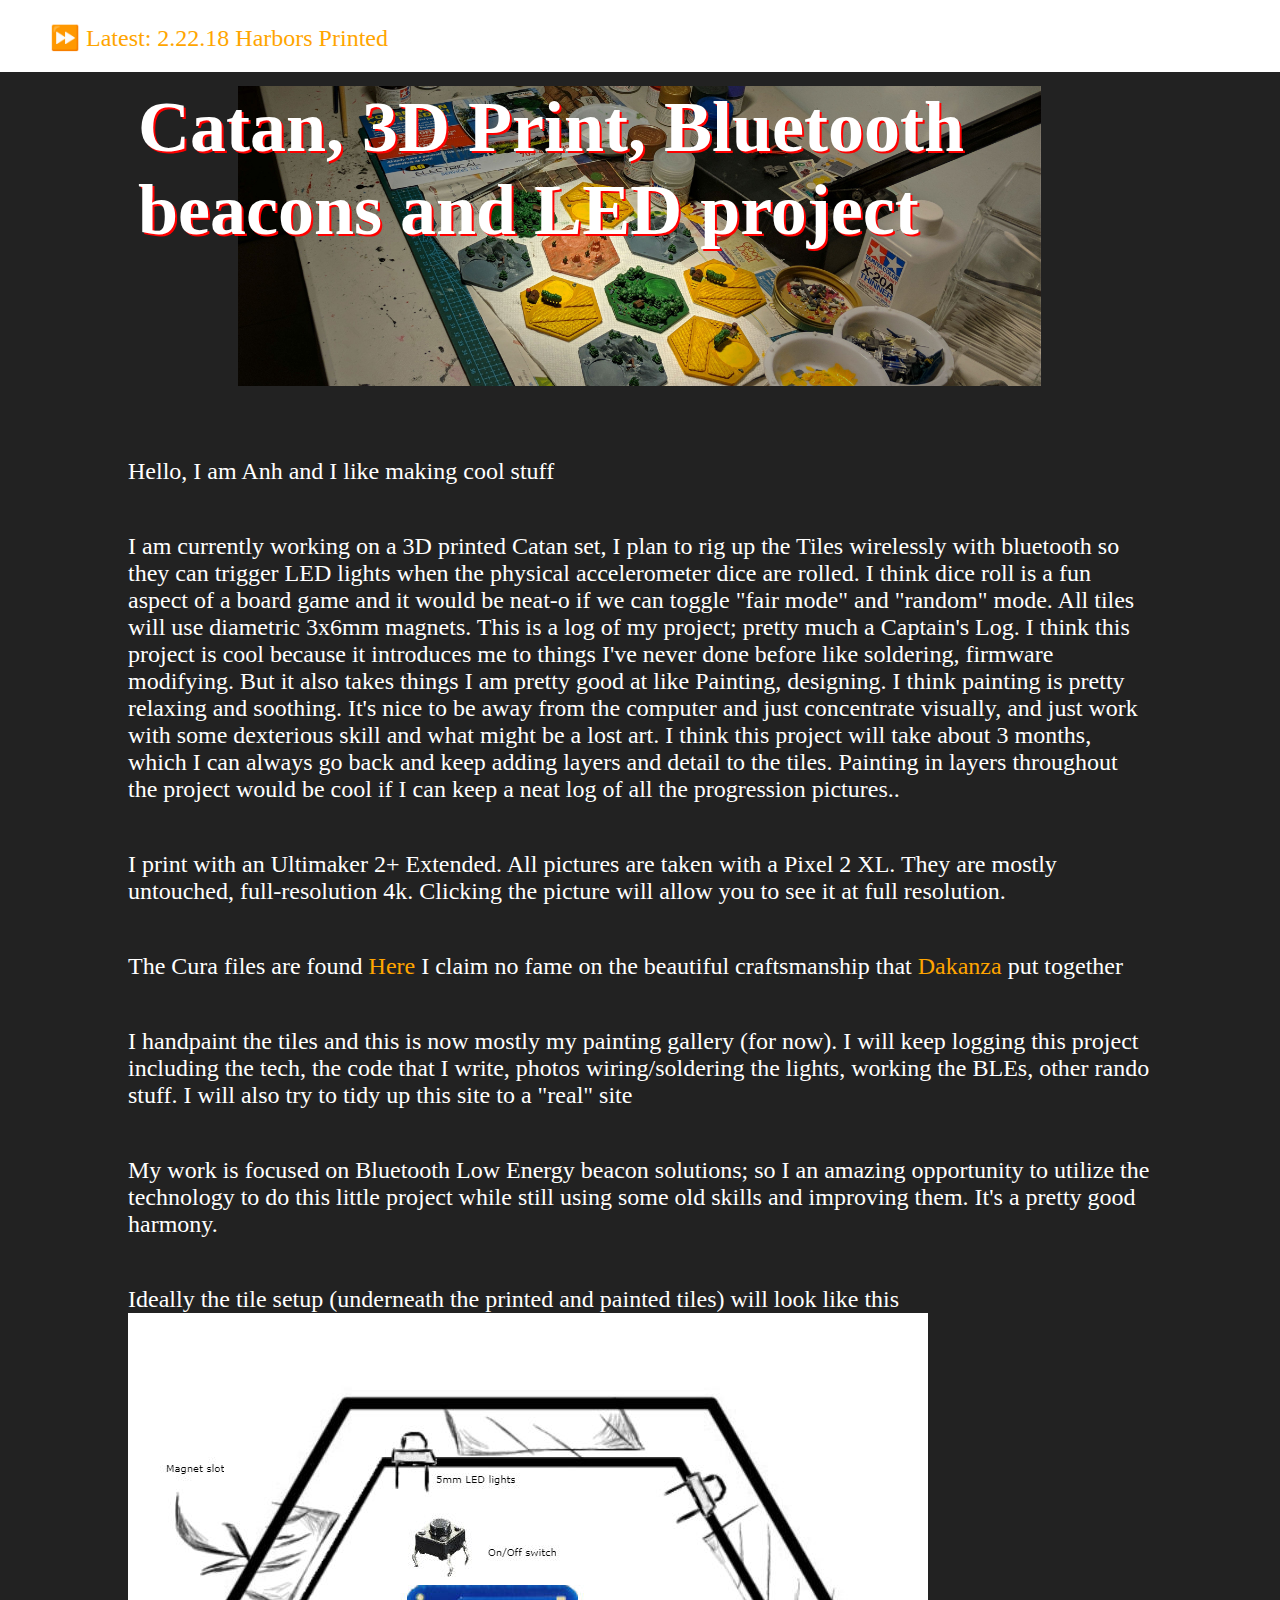
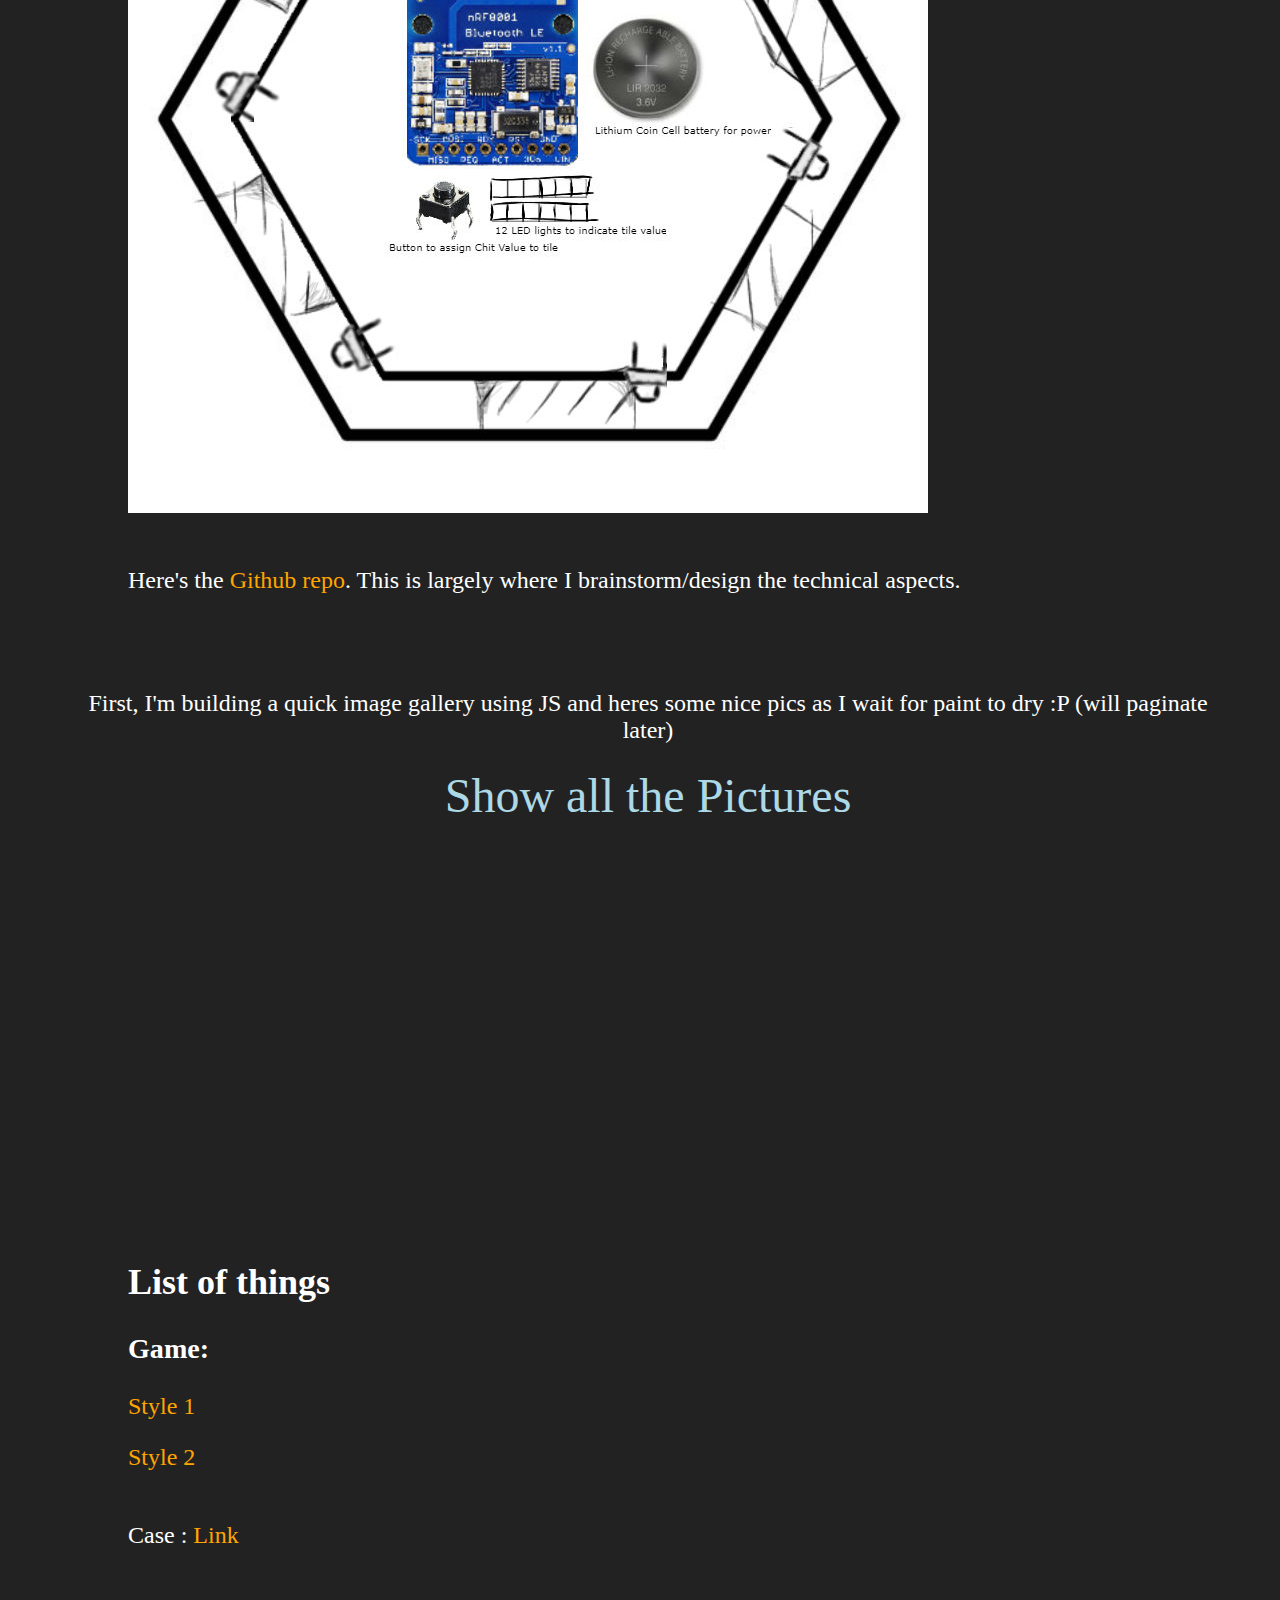
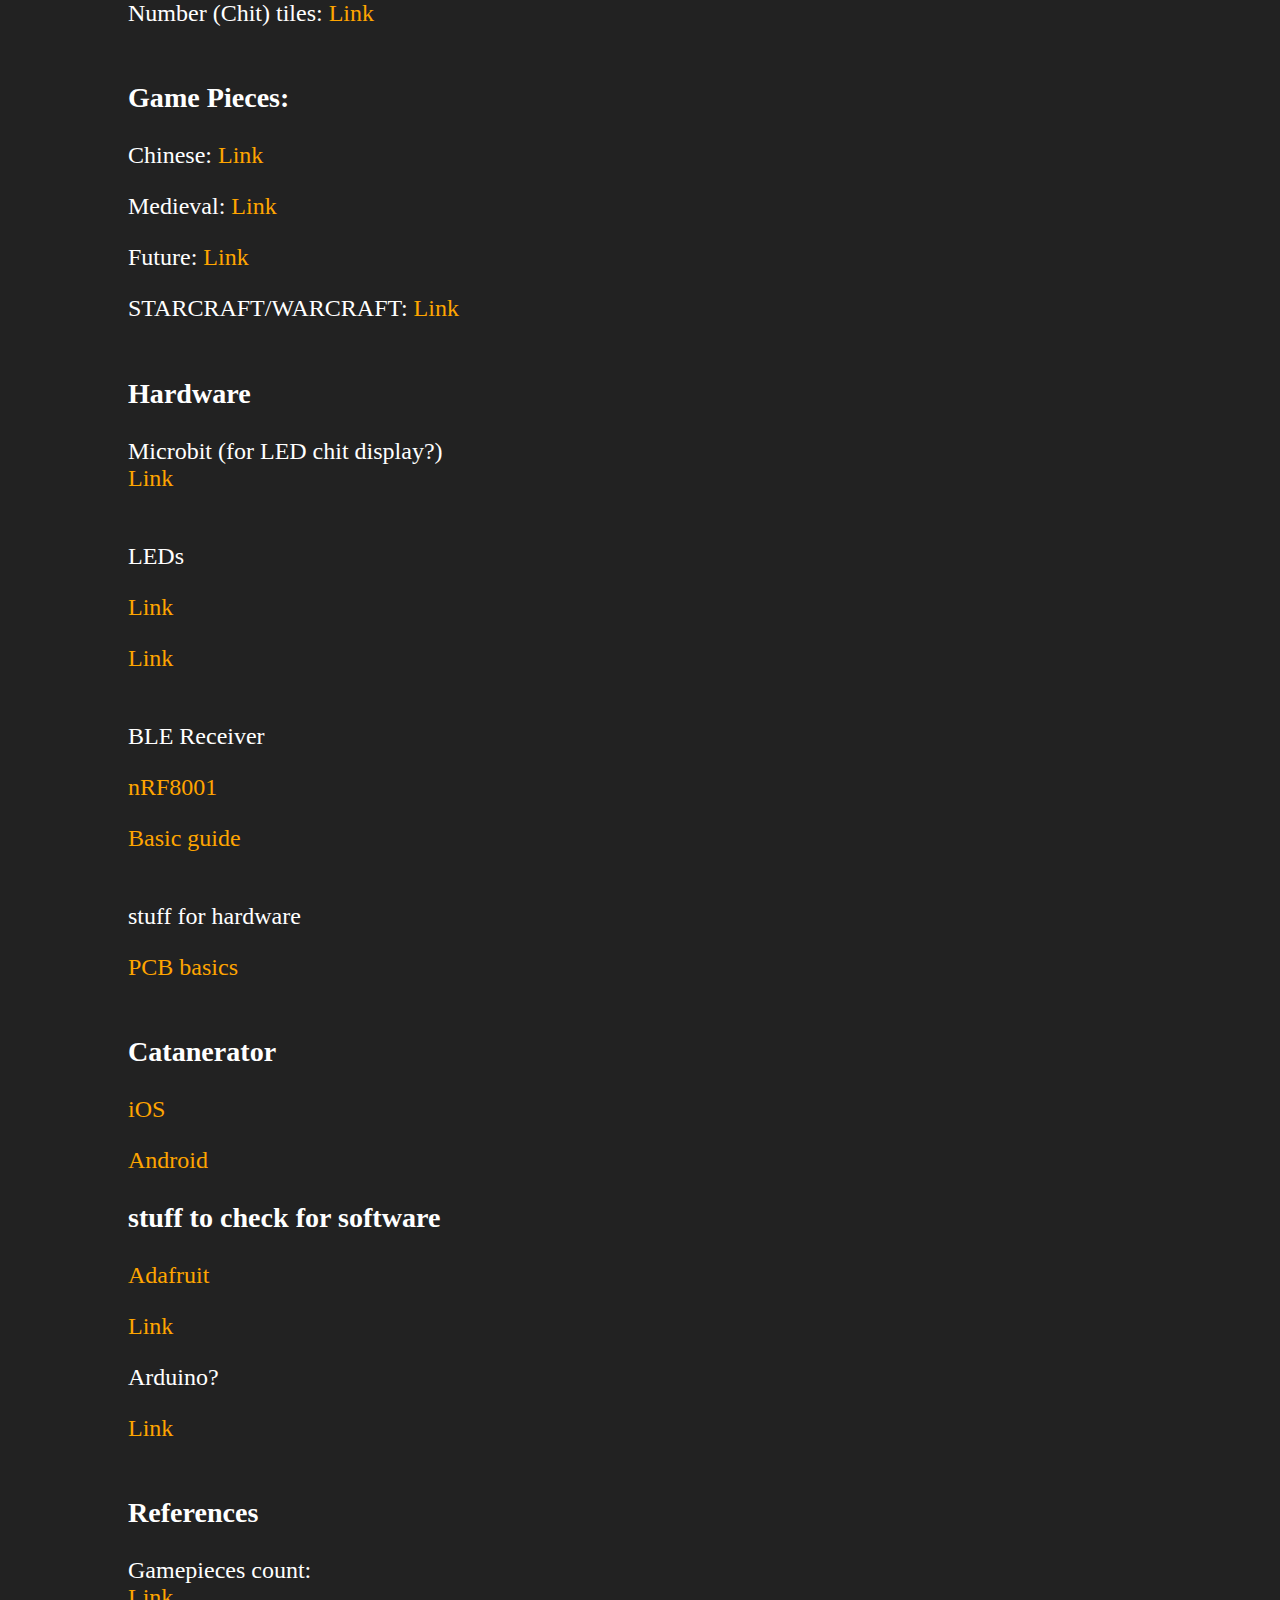
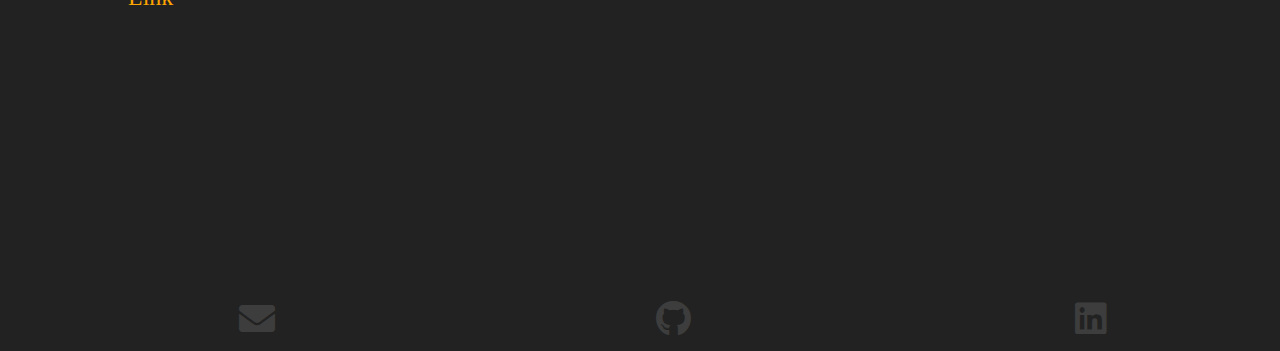
==== index.html @ d8e43c21 "Merge branch 'master' into gh-pages" ====
<!DOCTYPE html>
<html>
<head>
  <meta charset="utf-8">
  <title>Beacons of Catan</title>

  <script src="assets/javascript/jquery-3.3.1.min.js"></script>
  <script src="assets/javascript/gallery.js"></script>
  <link href="https://use.fontawesome.com/releases/v5.0.6/css/all.css" rel="stylesheet">
  <link rel="stylesheet" href="assets/styles/style.css">
</head>

<header>

  <div class="nav" id="menu">
    <ul>

      <li><a href="#gallery-latest" class="toggle" id="show-latest">⏩ Latest: 2.22.18 Harbors Printed</a></li>

    </ul>
  </div>
</header>

<body>

  <div class="page-container">
    <div class="container textbox center">
      <div class="header">
        <h1>Catan, 3D Print, Bluetooth beacons and LED project</h1>
      </div>

      <div class="bio">
      <p>
        Hello, I am Anh and I like making cool stuff
      <p>
        I am currently working on a 3D printed Catan set, I plan to rig up the Tiles wirelessly with bluetooth so they can trigger LED lights when the physical accelerometer dice are rolled. I think dice roll is a fun aspect of a board game and it would be neat-o if we can toggle "fair mode" and "random" mode. All tiles will use diametric 3x6mm magnets. This is a log of my project; pretty much a Captain's Log. I think this project is cool because it introduces me to things I've never done before like soldering, firmware modifying. But it also takes things I am pretty good at like Painting, designing. I think painting is pretty relaxing and soothing.

        It's nice to be away from the computer and just concentrate visually, and just work with some dexterious skill and what might be a lost art. I think this project will take about 3 months, which I can always go back and keep adding layers and detail to the tiles. Painting in layers throughout the project would be cool if I can keep a neat log of all the progression pictures..
      <p>
        I print with an Ultimaker 2+ Extended.
        All pictures are taken with a Pixel 2 XL. They are mostly untouched, full-resolution 4k. Clicking the picture will allow you to see it at full resolution.
      <p>
        The Cura files are found <a href="https://www.thingiverse.com/thing:2525047">Here</a>
        I claim no fame on the beautiful craftsmanship that
        <a href="https://www.thingiverse.com/Dakanzla/about">Dakanza</a> put together
      <p>
        I handpaint the tiles and this is now mostly my painting gallery (for now). I will keep logging this project including the tech, the code that I write, photos wiring/soldering the lights, working the BLEs, other rando stuff. I will also try to tidy up this site to a "real" site
      <p>
        My work is focused on Bluetooth Low Energy beacon solutions; so I an amazing opportunity to utilize the technology to do this little project while still using some old skills and improving them. It's a pretty good harmony.

      <p>Ideally the tile setup (underneath the printed and painted tiles) will look like this
        <img id="" class="schematics"
           src="assets/img/tile-layout.jpg" alt="Tile schematic"/>

      <p>
        Here's the <a href="https://github.com/AT89/Beacons-of-Catan">Github repo</a>. This is largely where I brainstorm/design the technical aspects.
    </div>
  </div>

  <p class="textbox small">

  <p>

    <div class="container gallery-container">

              <p>
                  First, I'm building a quick image gallery using JS and heres some nice pics as I wait for paint to dry :P (will paginate later)</p>
              <p>
                <a href="#gallery-start" class="toggle" id="show-all">Show all the Pictures</a>
              <div class="gallery hidden" id="gallery-all">
              <!-- <div class="gallery"  id="gallery-all"> -->

               <img id="gallery-start" class="progress-pics"
                  src="assets/img/pp/Catan-1.jpg" alt="Catan pics"/>
                <p>
                  1/23/2018 First print! Guess which tile?
                </p>

                <img class="progress-pics" src="assets/img/pp/Catan-2.jpg" alt="Catan pics"/>
                <p>
                  Still printing..
                </p>

                <img class="progress-pics"  src="assets/img/pp/Catan-3.jpg" alt="Catan pics"/>

                <img class="progress-pics"  src="assets/img/pp/Catan-4.jpg" alt="Catan pics"/>
                <p>
                  Its like 2 rax barracks pumping out 4 Marines
                </p>
                <img class="progress-pics"  src="assets/img/pp/Catan-4a.jpg" alt="Catan pics"/>
                <p>
                  Look at the detail on the desert, the grooves/lines creating texture. The cactuses look so great too!
                </p>
                <img class="progress-pics"  src="assets/img/pp/Catan-5.jpg" alt="Catan pics"/>
                <p>
                  Base coat was done. I did not have "desert" color paint so I just used a mix of Metallic Red and Brown
                </p>
                <p>
                  Top Coat Matte will help dull out the colors so it does not look metallic
                </p>
                <p>
                  I plan to top coat everything all-together
                </p>

                <img class="progress-pics"  src="assets/img/pp/Catan-6.jpg" alt="Catan pics"/>
                <p>
                  I applied weathering here using the Tamiya Weathering kits.
                  I think the weathering kits are awesome, really brings out the detail for all the grooves and lines in your model
                </p>

                <img class="progress-pics"  src="assets/img/pp/Catan-7.jpg" alt="Catan pics"/>
                <p>
                  Primed and ready!
                </p>
                <img class="progress-pics"  src="assets/img/pp/Catan-8.jpg" alt="Catan pics"/>
                <p>
                  I was super excited about the details at the barn and the Sheep/Wheat at in-front of the barn</p>
                <img class="progress-pics"  src="assets/img/pp/Catan-9.jpg" alt="Catan pics"/>
                <p>
                  Look at the detail on the Wheat fields!
                </p>
                <img class="progress-pics"  src="assets/img/pp/Catan-10.jpg" alt="Catan pics"/>
                <p>
                  Here's Lumber printing, you can see the stringy artifacts.</p>
                <p>
                  I plucked out these artifacts
                </p>
                <img class="progress-pics"  src="assets/img/pp/Catan-11.jpg" alt="Catan pics"/>
                <p>
                  Growing trees
                </p>

                <img class="progress-pics"  src="assets/img/pp/Catan-12.jpg" alt="Catan pics"/>
                <p>Fast forward... these were my steps</p>
                <ol>
                  <li>Remove artifacts using a X-acto Knife and Tweezers
                  <li>Wash in soap and water, 5% 95% respectively
                  <li>Prime with White and let it dry for a day. Priming helps the plastic adhere to the paint.
                  <li>Paint with a base coat of <span style="color:green;">Green</span>
                  <li>Paint the tree trunks and stumps <span style="color:brown;">Brown</span>
                  <li>Paint the rocks <span style="color:grey">Grey</span>
                </ol>

                <img class="progress-pics"  src="assets/img/pp/Catan-13.jpg" alt="Catan pics"/>
                <p>
                  I applied a layer of lighter Green (Mixed Military green with white). I will go over this with the green to give it some texture
                </p>

                <img class="progress-pics"  src="assets/img/pp/Catan-14.jpg" alt="Catan pics"/>
                <p>
                  The Wheat tiles were a bit tricky, and funny. I started painting the base coat of these tiles as Brown but later I decided to do Light green.
                  Then I really couldn't recall what What fields look like so I went to Google. After some thought, I wanted to keep the real color of the
                  similar to what the cards are. So I mixed some Brown and Yellow to get this darker yellow. Then I painted the wheat tops with yellow. It actually turned out pretty well because it gives the house a nice mini lawn and some grass growing around the trees. I later added on rocks and details to the houses and piles of wheat. Then I added some wheathering to get some detail on the "rise" or sides of the wheat fields.
                </p>

                <img class="progress-pics"  src="assets/img/pp/Catan-15.jpg" alt="Catan pics"/>

                <img class="progress-pics"  src="assets/img/pp/Catan-16.jpg" alt="Catan pics"/>
                <p>
                  This was before I went back and layered green on the lumber
                </p>
                <img class="progress-pics"  src="assets/img/pp/Catan-17.jpg" alt="Catan pics"/>
                <p>
                  I applied a base coat of <span style="color:grey;">Grey</span>. Painted the trunks <span style="color:brown;">Brown</span>.Then painted the trees <span style="color:green;">Green</span>.
                  I added a paint mask to the little cart so I could paint the wooden supports without geting paint on the cart.
                </p>
                <img class="progress-pics"  src="assets/img/pp/Catan-18.jpg" alt="Catan pics"/>
                <p>
                  Ta da!
                </p>

                <img class="progress-pics"  src="assets/img/pp/Catan-19.jpg" alt="Catan pics"/>
                <p>
                  I added some detail to the cart
                </p>

                <img class="progress-pics"  src="assets/img/pp/Catan-20.jpg" alt="Catan pics"/>
                <p>
                  "Three's a party!" -Tommy Wiseau
                </p>
                <img class="progress-pics"  src="assets/img/pp/Catan-21.jpg" alt="Catan pics"/>

                <img class="progress-pics"  src="assets/img/pp/Catan-22.jpg" alt="Catan pics"/>
                <p> The white didnt turn out so well, I think it was because there was another layer of paint below it and the brush itself was not great at painting and was better at detailing. I went over it a few more times later. Added some unique details to every house and silo top. I didn't want to add too much detail to distract players
                </p>
                <img class="progress-pics"  src="assets/img/pp/Catan-23.jpg" alt="Catan pics"/>
                <p>
                  I definitely went over the rocks later
                </p>
                <img class="progress-pics"  src="assets/img/pp/Catan-24.jpg" alt="Catan pics"/>
                <p>
                  can u imagine?
                </p>

                <img class="progress-pics"  src="assets/img/pp/Catan-25.jpg" alt="Catan pics"/>
                <p>
                  Here is the Wheat tile, some extensive detail work here. (the rock was redone later..)
                  Used the Tamiya Weathering kit to add some Mud weathering to the high rises of the Wheat
                </p>
                <p>
                  I used the gunk oil wash technique on the Ore mountains. I actually kind of liked it when the mountains were black so I rubbed the oil out and then applied it again to get some texture.
                </p>
                <p>
                  Added Gun-metal weathering to make it sparkly.
                  A good guide on gunk-oil wash is <a href="https://www.youtube.com/watch?v=Avj5mkLrrVY" target="_blank">Here</a> This is really how Star Wars and other Sci-Fi movies quickly make set props for space battles. Quick steps below:
                  <ol>
                    <li>Plop some oil paint on some magazine paper. The plastic finish on magazine paper helps dry it out and get some of the sesame oil out. I let it sit like this for 24hrs
                    <li>You apply oil paint with a brush (that you don't care about), dry brushing is the best for this
                    <li>Wipe area down using a microfiber cloth, use your fingers to gently rub some oil off. Apply more pressure/rubbing runs to get more oil out. It's really easy to re-apply since Oil takes a week to dry
                    <li>Wait a week and then Top Coat to seal it in
                  </ol>
                <p>
                  You can see my Gunk Oil wash finish on the
                  <a href="assets/img/misc/RX-78-2.jpg">RX-78-2</a>
                </p>

                <img class="progress-pics"  src="assets/img/pp/Catan-26.jpg" alt="Catan pics"/>
                <p>
                  Added some color to the cart, you can see the Oil paint effecting the wood, it looks great. I also splashed some oil paint on the trees and cleared it off to give it some coloring/shading as well
                </p>
                <p>
                  I later decide to paint it to brown anyway haha. I may later decide to try to paint it black.
                </p>

                <img class="progress-pics"  src="assets/img/pp/Catan-27.jpg" alt="Catan pics"/>
                <p>
                  I probably want to fix the weathering on the Wheat. at least on the top portions. I probably need to go over it again or wipe it down take off the weathering.
                </p>
                <img class="progress-pics"  src="assets/img/pp/Catan-28.jpg" alt="Catan pics"/>

                <img class="progress-pics"  src="assets/img/pp/Catan-29.jpg" alt="Catan pics"/>
                <p>
                  Brick tile after it has been cleaned and washed
                </p>

                <img class="progress-pics"  src="assets/img/pp/Catan-30.jpg" alt="Catan pics"/>
                <p>
                  Sheep is done! I will wash and prime it. I plan to paint it with a base coat of light green
                </p>

                <img class="progress-pics"  src="assets/img/pp/Catan-31.jpg" alt="Catan pics"/>
                <p>
                  Starting 5 waters tiles. This blue Filament is amazing. I use Argos 3mm. A roll is $22 on Amazon. To print all these tiles on white.. barely took a good amount of the roll of white filament. Off the top of my head, a roll of filament would probably last for 4 Catan sets.
                </p>

                <img class="progress-pics"  src="assets/img/pp/Catan-32.jpg" alt="Catan pics"/>
                <p>8hrs later..</p>

                <img class="progress-pics"  src="assets/img/pp/Catan-33.jpg" alt="Catan pics"/>
                <p>
                  After letting the white Primer dry, I mixed orange and brown together to get this nice dark orange color, used that as my base coat. I went over again with this colo and took more brown. Then I went around the edges with brown. After that I touched up on the intersections of the brown and orange with another layer of orange-brown mix, that was a little darker. This allowed it to have a pretty nice blend. Then I proceeded to paint the tree's bark and then the tree tops. Next up would probably be to touch up the Stone hut (grey I am thinking? or some white grey brown mix), the rocks, mountain texture to look like Clay mountains and the little clay bricks
                </p>


                <img class="progress-pics"  src="assets/img/pp/Catan-34.jpg" alt="Catan pics"/>
                <p>
                  These are my bluetooth chips and receivers. I don't think I will use both but I would enjoy playing around with them anyway. The left chip is the nRF8001 which is a Bluetooth receiver and transmitter. This is my ideal chip. The one on the right is a Circuit playground to test/mess around with. I got these chips from <a href ="https://www.adafruit.com/">Adafruit</a>.These would go under the hex tiles when I place the tiles inside the border with the magnets (to be printed). LED lights should be arriving, I ordered 6 LEDs per tile. Upon further thinking, I will probably need to use the Adafruit Featherchip but its sold out at the moment so I will practice/mess with the NRF. I have a Gunpla LED idea I'd like to do with it anyway
                </p>

                <img class="progress-pics"  src="assets/img/pp/Catan-35.jpg" alt="Catan pics"/>
                <p>
                  First, tried to mimic the rock segregation on the mountain. That mightve been a bust. I had a nice brown/orange mix with a red tint on top. That looked nice too. I think I can keep trying to work on the color separation after revisiting. There's about 5 colors in there: white, grey, gold, chrome silver, the metallic red, the orange/brown.
                  I added some grass to the mountain tops. I looked at some images and some had grass on top. Painted the rocks brown and went over the trees again with green. I am pretty happy with this outcome and will go back and details some more.

                </p>
                <p>I want to try to get the color separation down really well. I think i might go over it again with the orange-brown so i can cover up "too many spots". I might just scrap it and go back to my original orange-brown mix with a tint of metallic red. I also need to color the actual bricks and the hut. I think coloring the hut a tan would be cool.. or white/grey.
                </p>

                <img class="progress-pics"  src="assets/img/pp/Catan-36.jpg" alt="Catan pics"/>
                <p>
                  View from the back.
                </p>

                <img class="progress-pics"  src="assets/img/pp/Catan-37.jpg" alt="Catan pics"/>
                <p>
                  "Threes a party hehe" - Tommy Wiseau
                </p>

                <img class="progress-pics"  src="assets/img/pp/Catan-38.jpg" alt="Catan pics"/>
                  <p>
                    Starting the base color of Light Green for the Wool Tiles. Decided I want to keep the house white and masked it with tape. I was going to do this for all the sheep but that was tedious.
                </p>

                <img class="progress-pics"  src="assets/img/pp/Catan-39.jpg" alt="Catan pics"/>
                  <p>
                    Heres what it it looks like before the final detail of the rocks
                  </p>

                <img class="progress-pics"  src="assets/img/pp/Catan-40a.jpg" alt="Catan pics"/>
                  <p>
                    Rocks painted and the sheeps have faces!
                  </p>

                <img class="progress-pics"  src="assets/img/pp/Catan-41.jpg" alt="Catan pics"/>
                  <p>
                    all 5 tiles
                  </p>

                <img class="progress-pics"  src="assets/img/pp/Catan-42.jpg" alt="Catan pics"/>
                  <p>
                    All tiles now. Need to wait for the rest of the water tiles to print before I start mixing paint and detailing the waves. I am still waiting for the LEDs to arrive to begin playing around with the chips. Still have to print out the hex border/containers and the number chits as well.
                  </p>

                <img class="progress-pics"  src="assets/img/pp/Catan-43.jpg" alt="Catan pics"/>
                  <p>
                    Starting the clear filament. I am waiting on dear Dakanzla to update the STL files with inserts for the LED lights (they all arrived btw) but I want to print the water tiles and test out the fit on the hex border tiles.
                  </p>

                <img class="progress-pics"  src="assets/img/pp/Catan-44.jpg" alt="Catan pics"/>
                  <p>
                    Here it goes!!! this is 12+ hrs later. 
                  </p>

                                  <img class="progress-pics"  src="assets/img/pp/Catan-45.jpg" alt="Catan pics"/>
                  <p>
                    Okie Dokie. Testing the fit with a water tile. It's PERFECT. I have a new schematic with higher rise so it will allow me to fit my electronics (the current base is a little too short). I am now working to get the firmware working correctly for the bases and then the dice
                  </p>

                <img class="progress-pics"  src="assets/img/pp/Catan-46.jpg" alt="Catan pics"/>
                  <p>
                    Refreshing my Python since the Feather NRF will be using Python. I think I figured out my main script. Too lazy to fetch the data because the Pi isn't hooked up on the internet but you can see the snippets of the simple code. For this picture I just hardcoded the 7.
                  </p>
                  <p>
                    Code-wise, this was just testing out to call specific lights. For the code in my game, it would have to be 
                    <pre>
                      if value_dice == 8:
                        loop through all chit_value with 8..
                          subprocess.call('python LED.py')
                      if value_dice == 7:
                        loop through all chit_values..
                          subprocess.call('python LED.py')
                      </pre>
                  </p>
                  <p>
                    I was seriously about to give up and make this project low tech.. given the cost, the effort but this brought some light back in my motivation, CARRYING ON..
                  </p>

                <img class="progress-pics"  src="assets/img/pp/Catan-47.jpg" alt="Catan pics"/>

                  <p>
                    I wanted to get a nice little preview of how it will look like once its put together. And I am super delighted! So already this project is looking great but Bluetooth LEDs would make it incredible :D. I thought for a second my magnets were too small but after testing it, they seem pretty good!
                  </p>


                <img class="progress-pics"  src="assets/img/pp/Catan-48.jpg" alt="Catan pics"/>

                <img class="progress-pics"  src="assets/img/pp/Catan-49.jpg" alt="Catan pics"/>

                <img class="progress-pics"  src="assets/img/pp/Catan-50.jpg" alt="Catan pics"/>

                  <p>
                    Nice Warm day (thanks Global Warming) at a 70-80 degrees and sunny to Top Coat. I don't think I can get a better day than this! I did 2 layers of top coat, I turned the tiles around 180 degrees between the top coat. I top-coated with Kylon UV resistant Matte coat.
                  </p>

                  <p>
                   I immediately went back and repainted the wheat patches yellow where I had left it white. phew 
                  </p>


              </div>




              <div class="gallery hidden" id="gallery-latest">

                <img class="progress-pics"  src="assets/img/pp/Catan-51.jpg" alt="Catan pics"/>
                <p>As you can see theres alot of work needed to clean the artifacts on the ship and sails. It isn't smooth so i had to run it over an x-acto knife and take care of all the artifacts. And then try to sand it down.</p>
                <img class="progress-pics"  src="assets/img/pp/Catan-52.jpg" alt="Catan pics"/>
                <p> Heres one cleaned </p>
                <img class="progress-pics"  src="assets/img/pp/Catan-53.jpg" alt="Catan pics"/>
                <p>The harbor tops just sit on top of the harbor base top (that sits ontop of the water tiles with the insert). Its a pretty good fit too, the lil pegs keep it secured and are perfectly sized</p>

              </div>







              </div>

<div class="block"></div>
<div class="container textbox">
      <h2> List of things</h3>
      <h3>Game:</h3> <a href='https://www.thingiverse.com/thing:2525047'>Style 1</a>
      <p><a href='https://www.thingiverse.com/thing:1750511'>Style 2</a>
<br><br>
      <p>Case :  <a href='https://www.thingiverse.com/make:349648'>Link</a>
<br><br>
      <p>Number (Chit) tiles: <a href='https://www.thingiverse.com/thing:112018'>Link</a>
<br><br>
      <h3>Game Pieces:</h3>
      <p>Chinese: <a href='https://www.thingiverse.com/thing:1071048'>Link</a>
      <p>Medieval: <a href='https://www.thingiverse.com/thing:1076785'>Link</a>
      <p>Future: <a href='https://www.thingiverse.com/thing:2121534'>Link</a>

      <p>STARCRAFT/WARCRAFT: <a href='https://www.thingiverse.com/thing:649313'>Link</a>
<br><br>
    <h3>Hardware</h3>
      <p>Microbit (for LED chit display?)<br> <a href='https://www.microbit.co.uk/usercontent/vldhml'>Link</a>
<br><br>
      <p>LEDs
      <p><a href='https://www.adafruit.com/product/894'>Link</a>
      <p><a href='https://www.superbrightleds.com/search/component-leds/5mmhigh%20flux%20led/'>Link</a>
<br><br>
      <p>BLE Receiver
      <p><a href='https://www.adafruit.com/product/1697'>nRF8001</a>
      <p><a href='https://learn.adafruit.com/getting-started-with-the-nrf8001-bluefruit-le-breakout'>Basic guide</a>
<br><br>
<p> stuff for hardware
      <p><a href='https://learn.sparkfun.com/tutorials/pcb-basics'> PCB basics </a>
<br><br>
<h3> Catanerator</h3>
  <p><a href='https://itunes.apple.com/us/app/catanerator-map-generator/id439248947?mt=8'>iOS </a>
    <p><a href='https://play.google.com/store/apps/details?id=com.cataneratorlite&hl=en'>Android</a>
      <h3>stuff to check for software</h3>
      <p><a href='https://www.adafruit.com/'> Adafruit </a>
      <p><a href='https://idevicesinc.com/sweetblue/'>Link</a>
      <p>Arduino?
      <p><a href='https://www.digit.in/apps/arduino-101-bluetooth-low-energy-32779.html'>Link</a>

<br><br>
      <h3>References</h3>
      <p>Gamepieces count:<br>
        <a href='https://boardgamegeek.com/thread/324667/counts-components-settlers-catan-4th-edition'>Link</a>
    </div>
  </div>










    <section class="contact">
      <div class="content">
        <ul class="socials">
          <li class="social">
            <a href="mailto:greetings@anhtice.com" target="_top" target="_blank" class="email">
              <i class="fa fa-envelope" aria-hidden="true"></i>
            </a>
          </li>
          <li class="social">
            <a href="http://www.github.com/at89" target="_blank" class="github">
              <i class="fab fa-github" aria-hidden="true"></i>
            </a>
          </li>
          <li class="social">
            <a href="https://www.linkedin.com/in/anhtruong89" target="_blank" class="linkedin">
              <i class="fab fa-linkedin" aria-hidden="true"></i>
            </a>
          </li>
        </ul>
      </div>
    </section>




  </div>

  </body>
</html>
---- assets/styles/style.css ----
@charset "UTF-8";

body {
  background: #222;
  color: #fff;
  font-size: 1.5em;
}

/*  nav */
.nav ul li {
  list-style-type: none;
  /* font-family: "Lucida Grande", "Lucida Sans Unicode", Arial, sans-serif; */
  display: inline-block;
}
.nav ul li a{
  font-size: 1em;
  color: orange;
  padding-left: 10px;
}

.nav ul li a:hover {
  color: lightblue;
}


/* containers */
.page-container {
  display: flex;
  flex-direction: column;
}
.container {
  width: 90vw;
  padding: 0 5vw 0 5vw;
}
.gallery-container {
  text-align: center;
}
.block {
  height: 30vw;
}




/* text */

h1 {
  /* font-family: "Lucida Grande", "Lucida Sans Unicode", Arial, sans-serif; */
  background-image: url("../../assets/img/header-1c.jpg");
  background-repeat: no-repeat;
  background-size: 80%;
  background-position: 50% 90%;
  height: 300px;
  text-shadow: 2px 2px #ff0000;
  font-size: 3em;
}
.header {
  padding: 30px 10px 0px 10px;

}
a {
    color: orange;
    text-decoration: none;
}
a:hover {
    color: lightblue;
    text-decoration: none;
}
.bio p {
  padding-top:1em;
}
.small {
  text-align: center;
}
.textbox {
  margin: 0;
  position: relative;
  left: 50%;
  margin-right: -50%;
  transform: translate(-50%, 0%);
  max-width: 80vw;
  text-align: left;
}
.center {
  /* left: 50%;
  top: 50%;
  transform: translate(-50%, -50%); */
}
pre {
  text-align: left;
}




/* gallery */

.gallery {
overflow: hidden;

}
.gallery img {
  padding: 1em 0 1em 0;
  max-width:90vw;

  object-fit: fill;
  text-align: center;
  cursor: pointer;
}
.gallery expand {

}
.gallery p, ol {
  text-align: left;
  margin-left: 10vw;
  margin-right: 4vw;
  /* margin: 0 15em 0 15em; */
}


#menu {
  position: fixed;
  top: 0;
  left: 0;
  /* transform: translate(-50%, -50%); */
  /* display: none; */
  /* padding: 30px 10px 0px 10px;
  border: 2px solid #ccc;
  border-radius: 8px;

  height: 10vh;
  text-align: center;*/
  width: 100%;
  height: 3em;
  background: #FFFFFF;
  z-index: 99;
}

.toggle {
  color: green;
  color: lightblue;
  text-decoration: none;
  cursor: pointer;
  font-size: 2em;
}
.hidden {
  display:none;
}


/* footer */
.contact {
  padding: 30px 0;
}
.contact .socials {
  padding-top: 200px;
  list-style-type: none;
  width: 100%;
}
.contact .socials .social {
  width: 33%;
  padding-top: 10px;
  float: left;
  text-align: center;
}
.contact .socials . {
  width: 33%;
  padding-top: 10px;
  float: left;
  text-align: center;
}
.contact .socials .social a {
  color: #3d3d3d;
  font-size: 1.5em;
  -webkit-transition: color .3s;
  -moz-transition: color .3s;
  transition: color .3s;
}
.contact .socials .social .email:hover {
  color: #c8a028;
}
.contact .socials .social .github:hover {
  color: #57AEE7;
}
.contact .socials .social .linkedin:hover {
  color: #0177B5;
}
.contact .socials .social .codepen:hover {
  color: #ececec;
  text-shadow: 0px 0px 3px #222;
}
.contact .clear {
  clear: both;
}
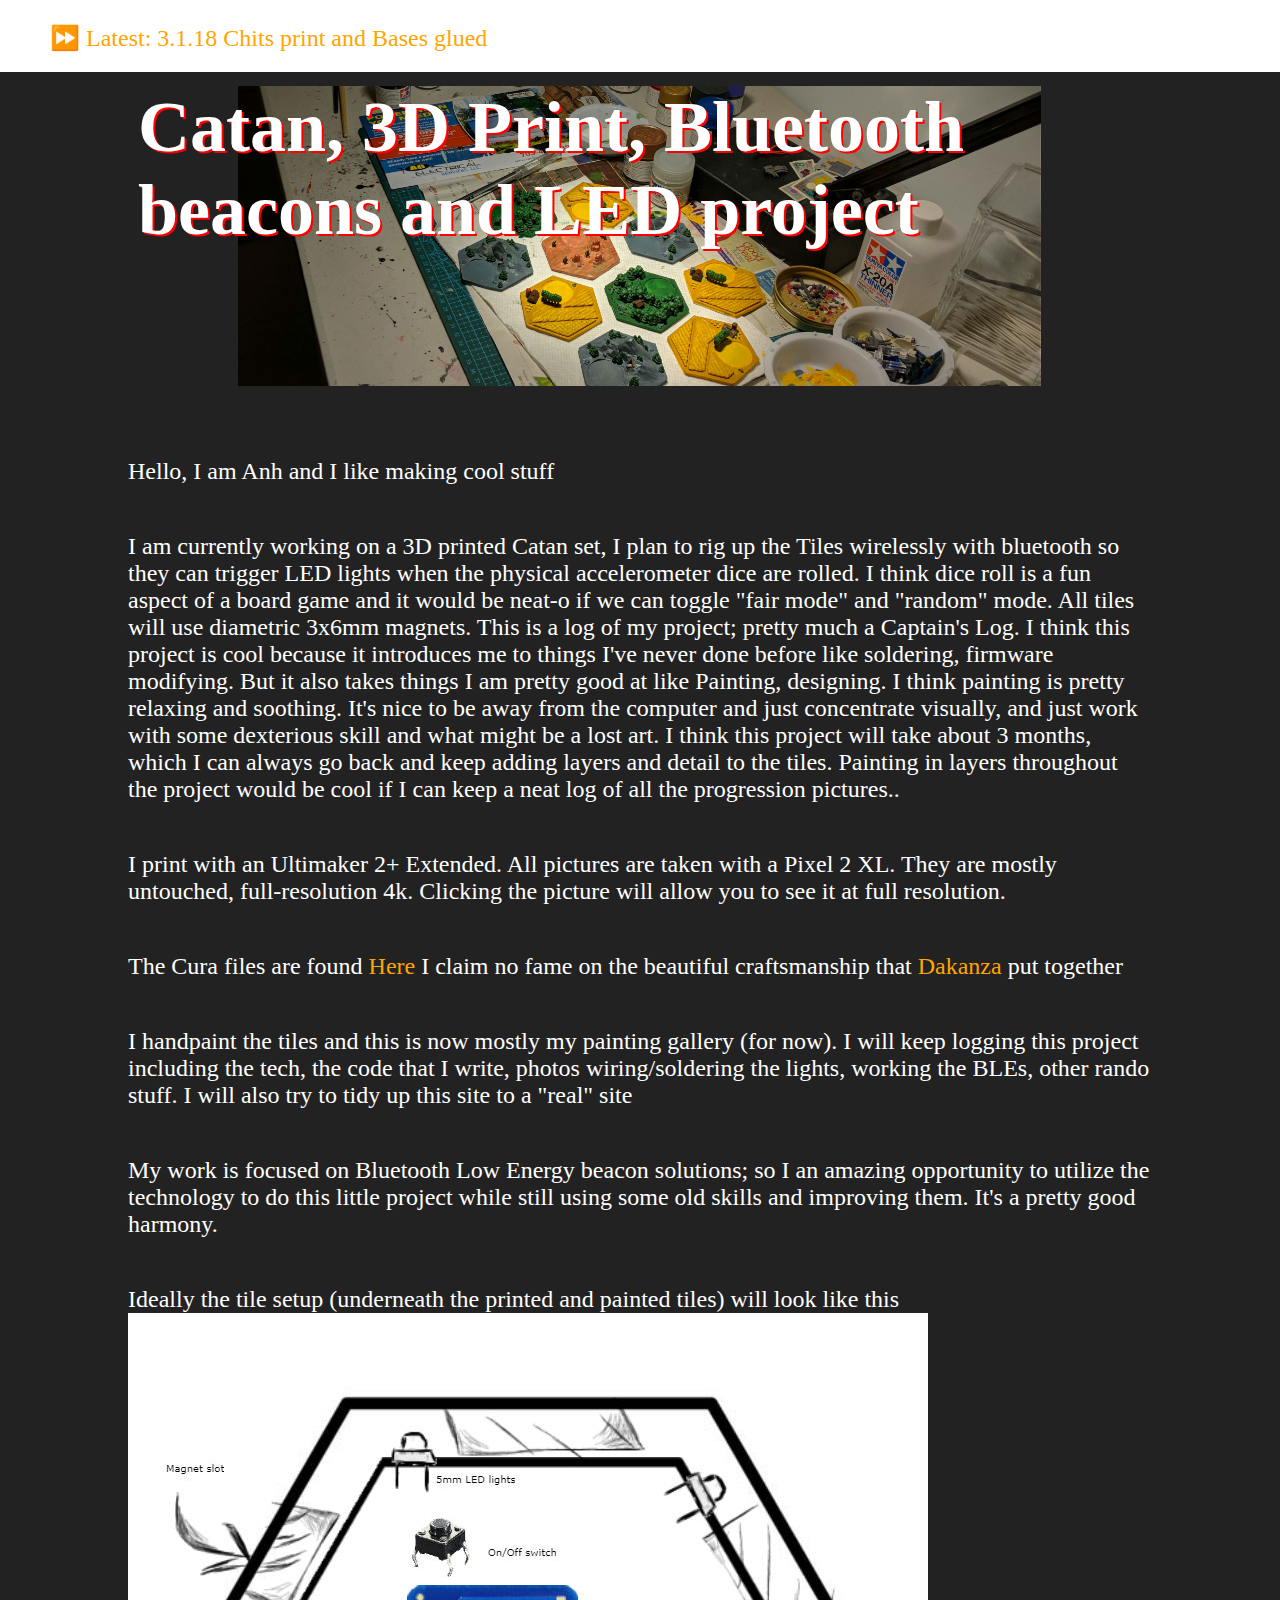
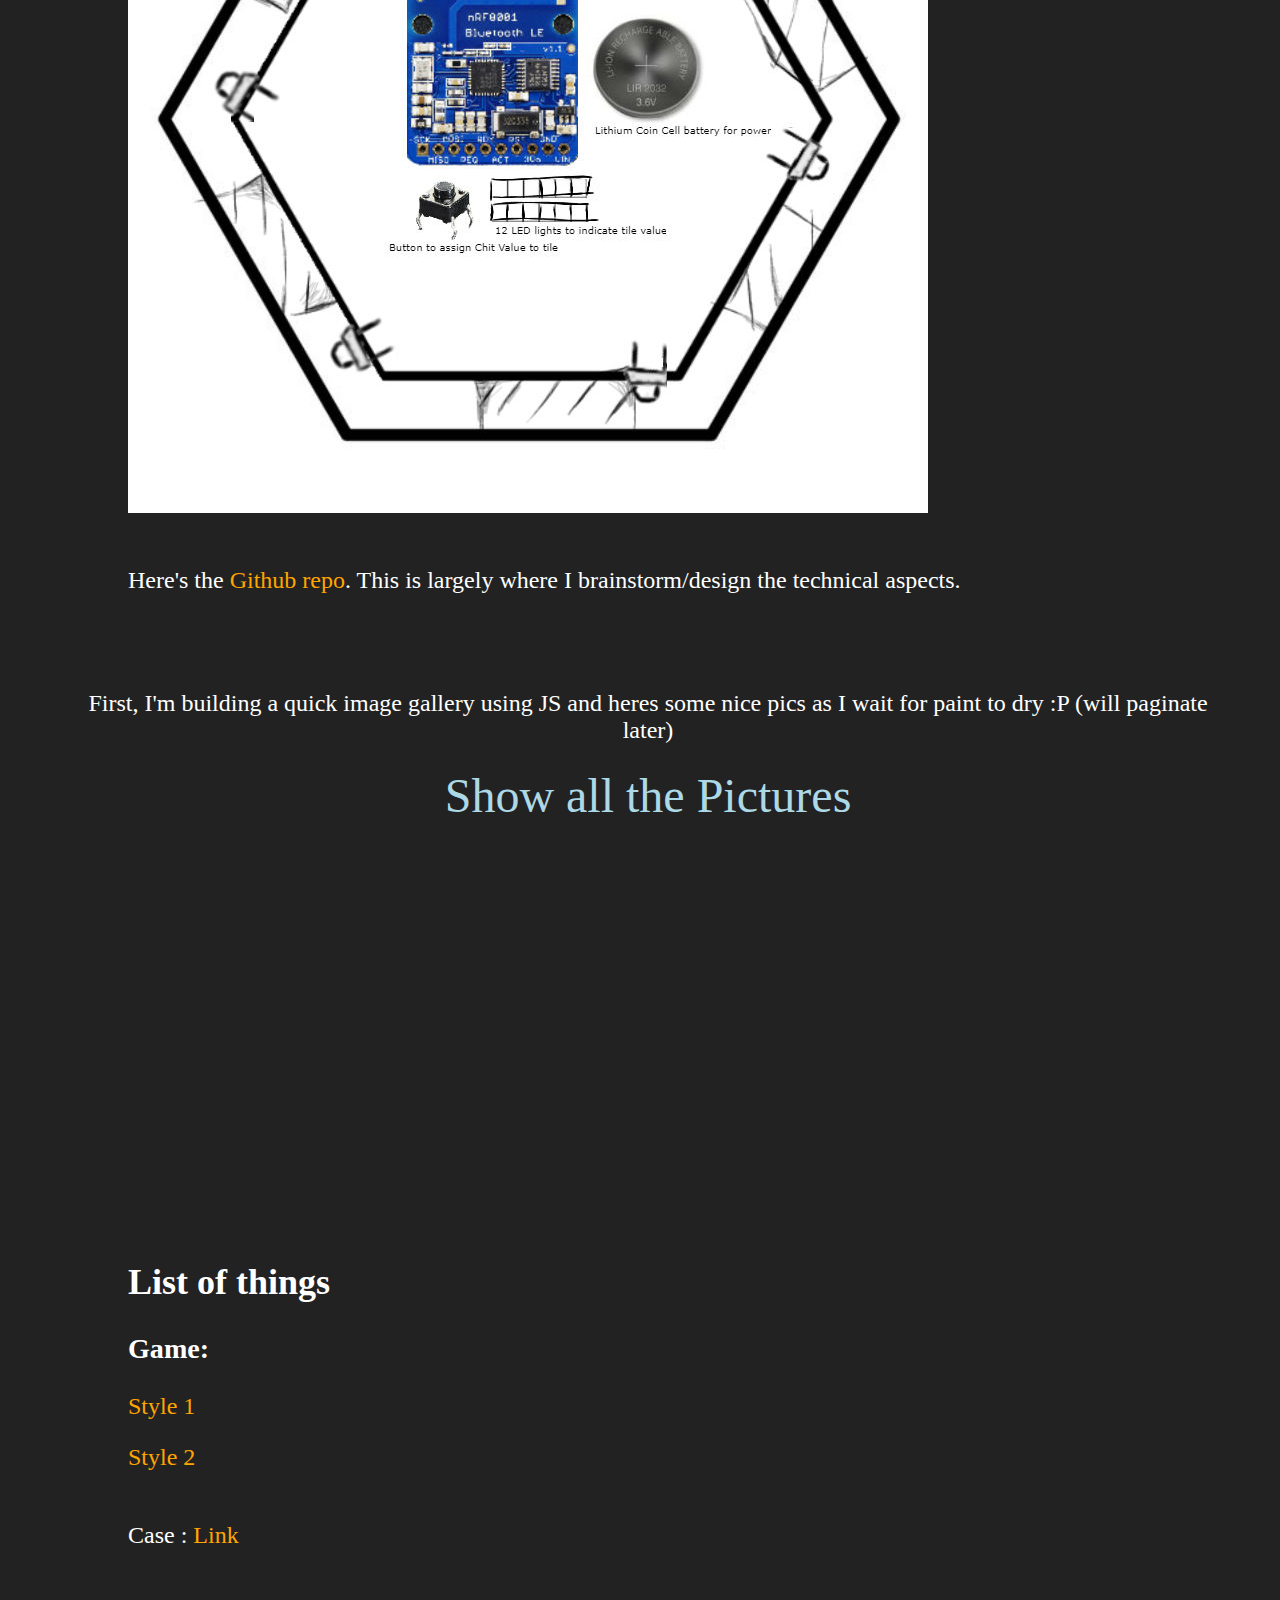
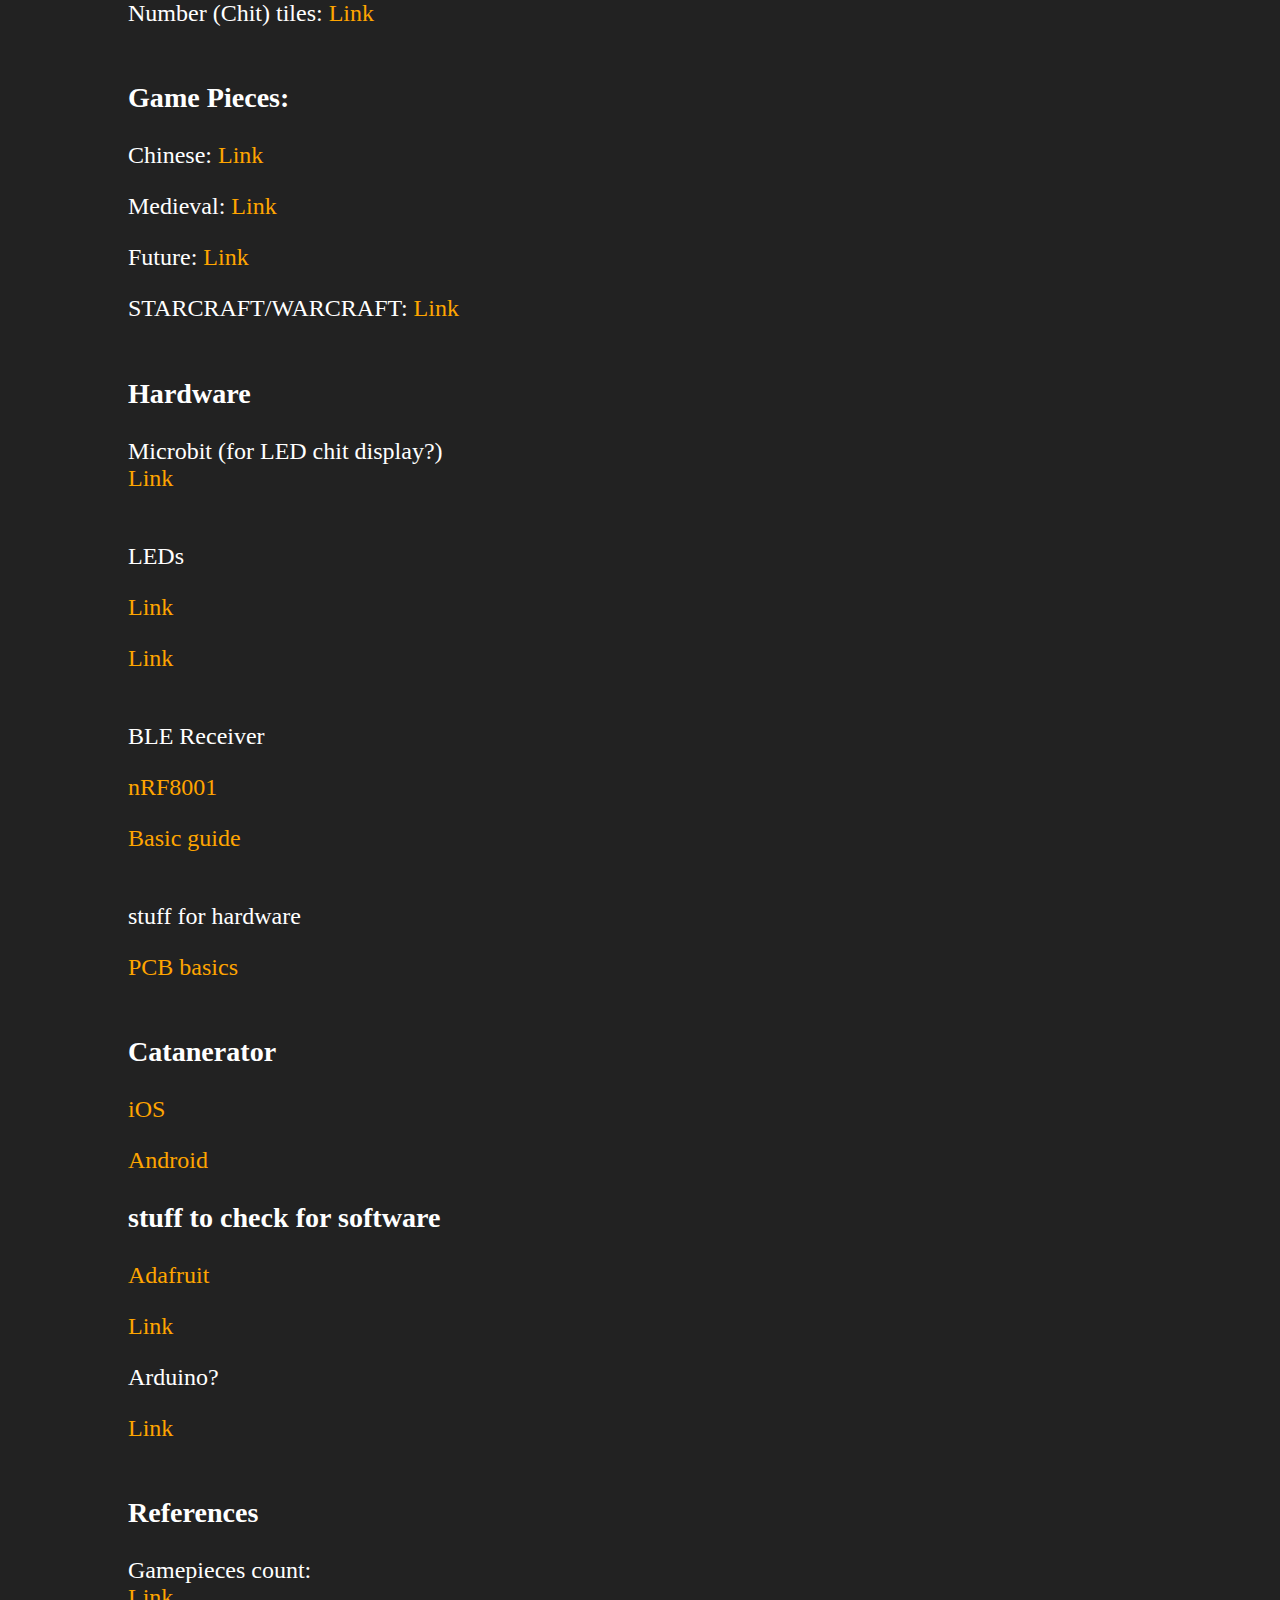
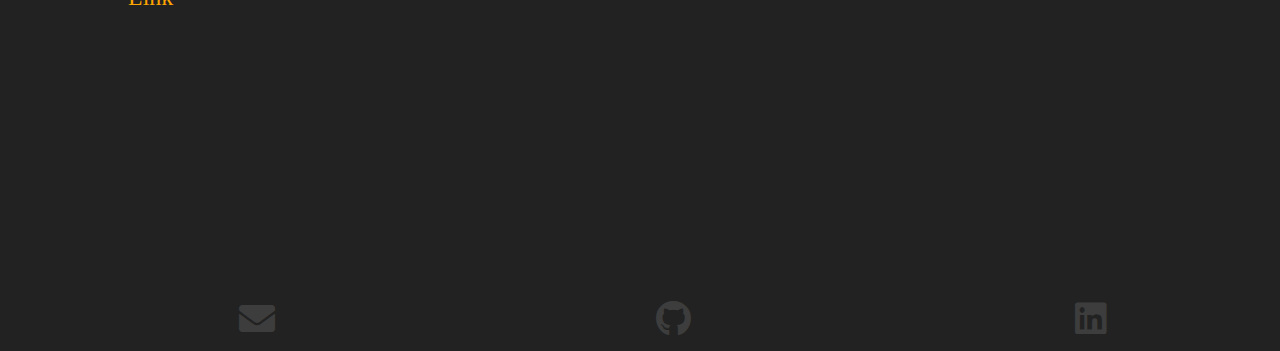
==== commit 99bd518e: "new entry 3.1" ====
--- a/index.html
+++ b/index.html
@@ -15,7 +15,7 @@
   <div class="nav" id="menu">
     <ul>
 
-      <li><a href="#gallery-latest" class="toggle" id="show-latest">⏩ Latest: 2.22.18 Harbors Printed</a></li>
+      <li><a href="#gallery-latest" class="toggle" id="show-latest">⏩ Latest: 3.1.18 Chits print and Bases glued</a></li>
 
     </ul>
   </div>
@@ -356,20 +356,28 @@
                    I immediately went back and repainted the wheat patches yellow where I had left it white. phew 
                   </p>
 
-
-              </div>
-
-
-
-
-              <div class="gallery hidden" id="gallery-latest">
-
                 <img class="progress-pics"  src="assets/img/pp/Catan-51.jpg" alt="Catan pics"/>
                 <p>As you can see theres alot of work needed to clean the artifacts on the ship and sails. It isn't smooth so i had to run it over an x-acto knife and take care of all the artifacts. And then try to sand it down.</p>
                 <img class="progress-pics"  src="assets/img/pp/Catan-52.jpg" alt="Catan pics"/>
                 <p> Heres one cleaned </p>
                 <img class="progress-pics"  src="assets/img/pp/Catan-53.jpg" alt="Catan pics"/>
                 <p>The harbor tops just sit on top of the harbor base top (that sits ontop of the water tiles with the insert). Its a pretty good fit too, the lil pegs keep it secured and are perfectly sized</p>
+
+              </div>
+
+
+
+
+              <div class="gallery hidden" id="gallery-latest">
+
+                <img class="progress-pics"  src="assets/img/pp/Catan-54.jpg" alt="Catan pics"/>
+                <p>Printing chits on clear next</p>
+                <img class="progress-pics"  src="assets/img/pp/Catan-55.jpg" alt="Catan pics"/>
+                <p>Glued all the land pieces to the bases with Cement Glue. Most of them fit well too. I would not sand the edges or even remove that many artifacts as the artifacts actually help it fit and squeeze into place. Glue is still necessary</p>
+
+
+                <p>Still need to paint the sea, harbors, paint the chits (print on clear, just need to print the text on black and red for 6 and 8). And then custom player pieces? For the most part.. this game is operational now!</p>
+
 
               </div>
 
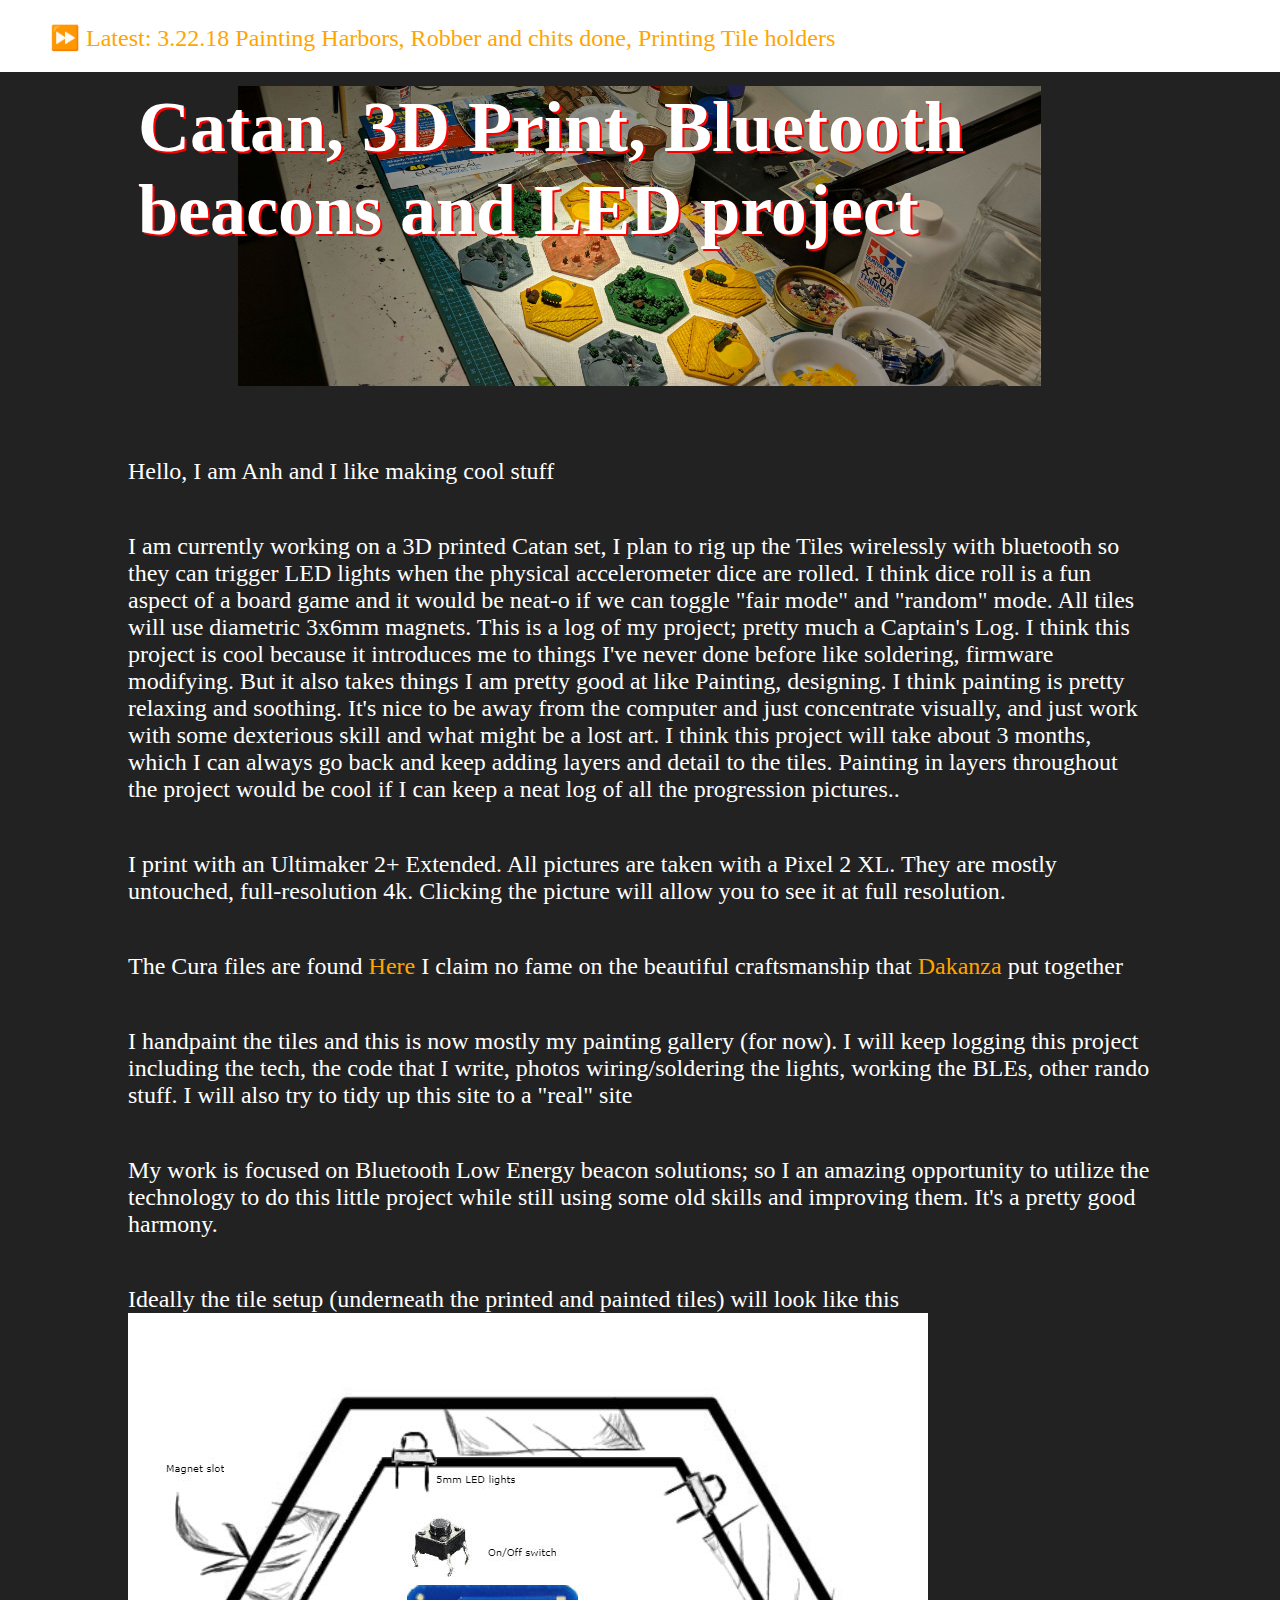
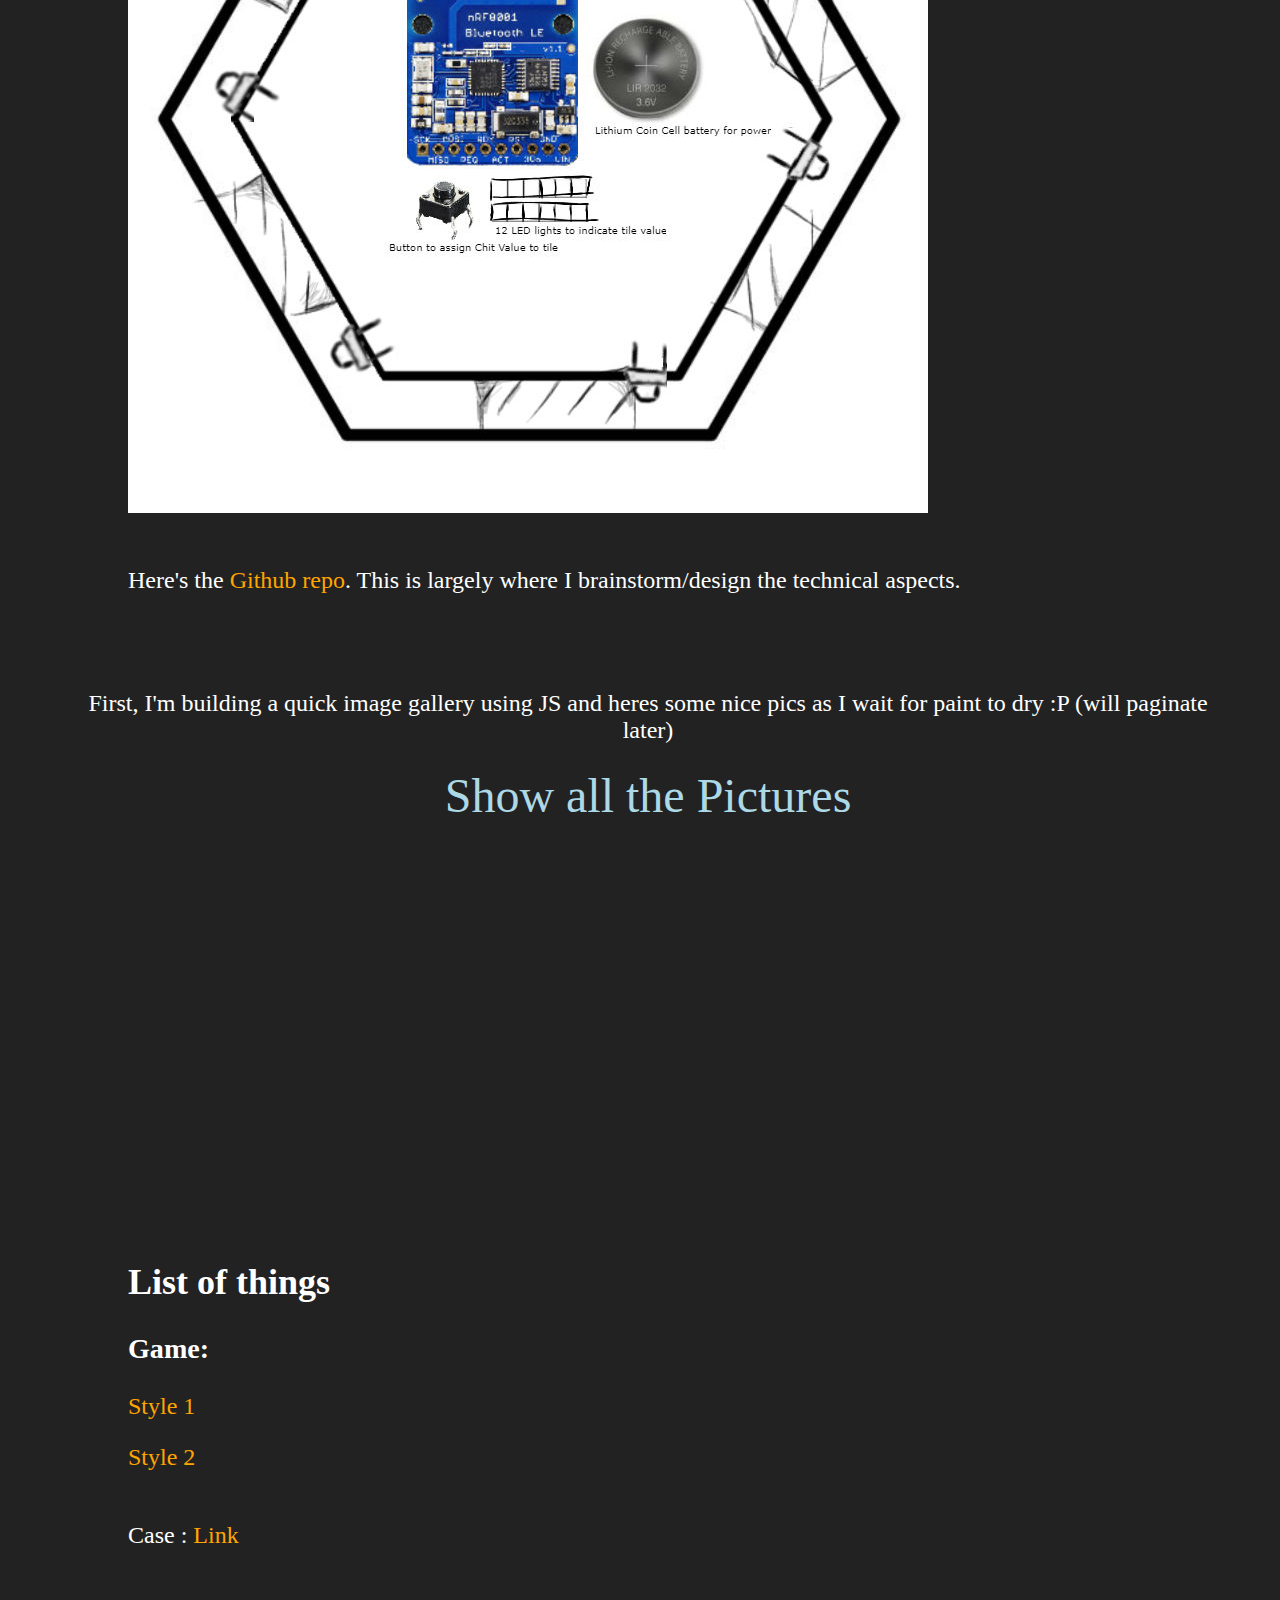
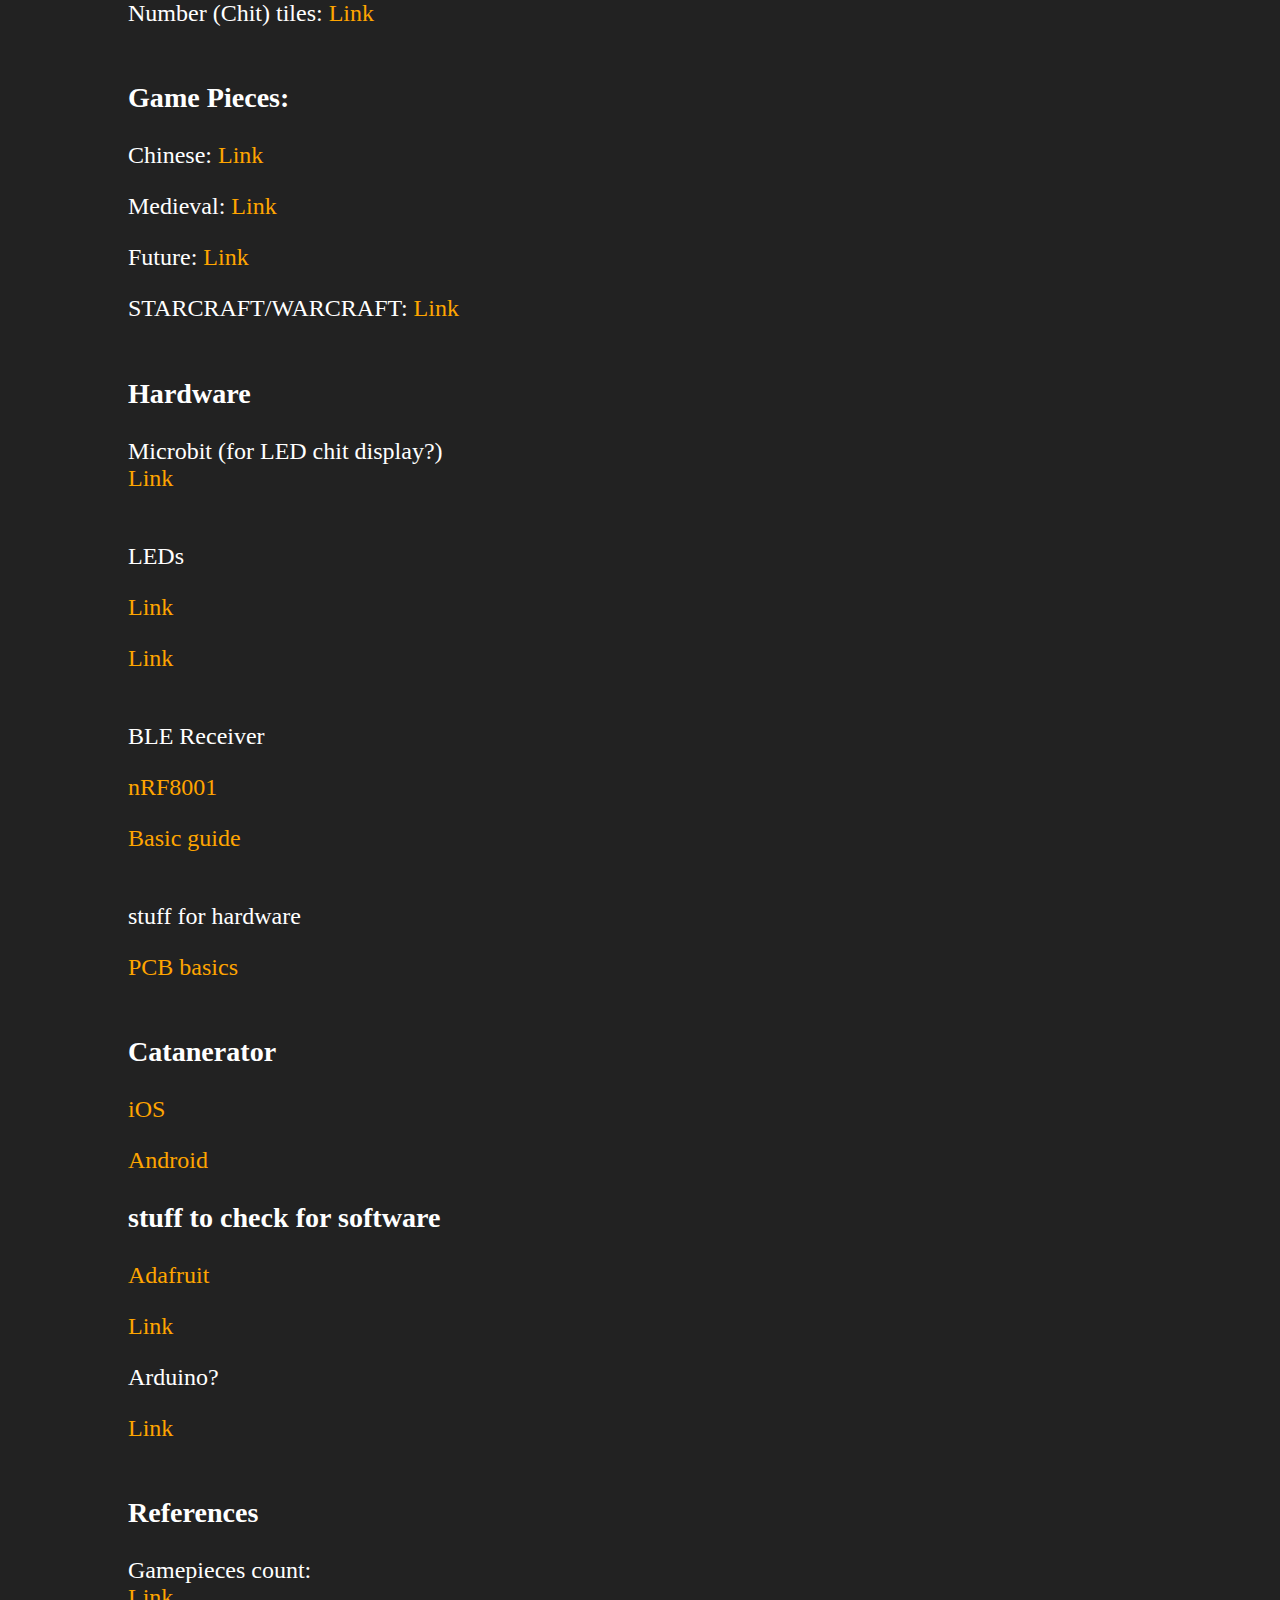
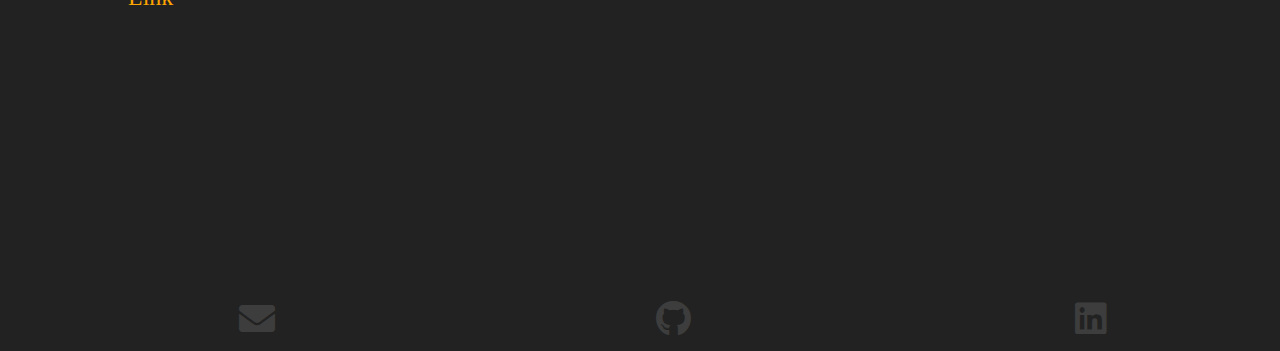
==== commit 8bb6ab6c: "updates 3-22" ====
--- a/index.html
+++ b/index.html
@@ -15,7 +15,7 @@
   <div class="nav" id="menu">
     <ul>
 
-      <li><a href="#gallery-latest" class="toggle" id="show-latest">⏩ Latest: 3.1.18 Chits print and Bases glued</a></li>
+      <li><a href="#gallery-latest" class="toggle" id="show-latest">⏩ Latest: 3.22.18 Painting Harbors, Robber and chits done, Printing Tile holders</a></li>
 
     </ul>
   </div>
@@ -363,13 +363,6 @@
                 <img class="progress-pics"  src="assets/img/pp/Catan-53.jpg" alt="Catan pics"/>
                 <p>The harbor tops just sit on top of the harbor base top (that sits ontop of the water tiles with the insert). Its a pretty good fit too, the lil pegs keep it secured and are perfectly sized</p>
 
-              </div>
-
-
-
-
-              <div class="gallery hidden" id="gallery-latest">
-
                 <img class="progress-pics"  src="assets/img/pp/Catan-54.jpg" alt="Catan pics"/>
                 <p>Printing chits on clear next</p>
                 <img class="progress-pics"  src="assets/img/pp/Catan-55.jpg" alt="Catan pics"/>
@@ -378,7 +371,41 @@
 
                 <p>Still need to paint the sea, harbors, paint the chits (print on clear, just need to print the text on black and red for 6 and 8). And then custom player pieces? For the most part.. this game is operational now!</p>
 
-
+                <img class="progress-pics"  src="assets/img/pp/Catan-56.jpg" alt="Catan pics"/>
+                <p>I bought a Raspberry Pi Touch screen 7in, I want to use this as the interface (it was a pretty good option). I broke down and pivoted :( I think making it totally modular is a a gold tier goal (I think it can work with IR..) But regardless I need a central processor to assign dice values to tiles and send signals out on when to turn on/off the LEDs. </p>
+
+                <p>The fork now is... </p>
+                <p>1. Go with IR receivers and make the Pi a Sender. The tiles can have their own LEDs and chips. This might be extremely feasible.</p>
+                <p>2. Go with a Board that you can place tiles on top of, this board will connect to the GPIO of the Pi (i bought an extender) so that each LED unit per tile attaches to 1 pin and you can call it. I prototyped it above. </p>
+                <p> Basically solution 1 uses solution 2 but with IR chips, Coin-cell battery and LEDs on the actual tile. Might actually consume less battery than Bluetooth as well. I think formfactor will be small enough so I do not have to change the tile height.</p>
+
+
+              </div>
+
+
+
+
+              <div class="gallery hidden" id="gallery-latest">
+
+              <img class="progress-pics"  src="assets/img/pp/Catan-57.jpg" alt="Catan pics"/>
+              <p>
+              I am slowly painting the ships. I think its all pretty well detailed, the sails are white and the wood (even in between) is brown. I still have the 4 ships on the left to finish up. As well as the little wood dock peg.
+              </p>
+
+
+              <img class="progress-pics"  src="assets/img/pp/Catan-59.jpg" alt="Catan pics"/>
+              <p>
+              I am not quite sure how I want to paint the harbor tops. I pulled out the original game and saw that the harbor tops are pretty hard to disgintuish from one another except for the resource so I think to keep it align with the original theme of the game, I will paint them stone or grey for the base, and then detail the house and the crates and barrels. Each resource will have its own color as the tile (have to mix the paint lol).
+              </p>
+              <p>I want a nice neutral color for the 3 for 1 and I am still deciding what to use. I am leaning towards blue. Just like the original. I think I will use Gundam blue but the paint lid is stuck so I'll have to address that later..</p>
+
+              <img class="progress-pics"  src="assets/img/pp/Catan-58.jpg" alt="Catan pics"/>
+              <p> I used a black sharpie for the 2-6 and 9-12 and it turned out fine. I tried to paint the chits with a red Gundam Marker and it did not come out too hot. I also ran out of Iso Alcohol to try to clean it up lol. I am going to reprint the 6 and 8s and use the Red Sharpie. I found the Red Sharpie shortly after ~_~</p>
+
+              <img class="progress-pics"  src="assets/img/pp/Catan-60.jpg" alt="Catan pics"/>
+              <p> Here's what I am printing now, this is a tile container for the Water tiles. Theres a neat little STL with all the tiles holders with different measurements for the tiles. It all snaps together. I think ill find a simple box to keep it all in. 
+
+                <p> At this point, the game is pretty playable, using the games cards, set pieces and the regular water borders. so yay</p>
               </div>
 
 
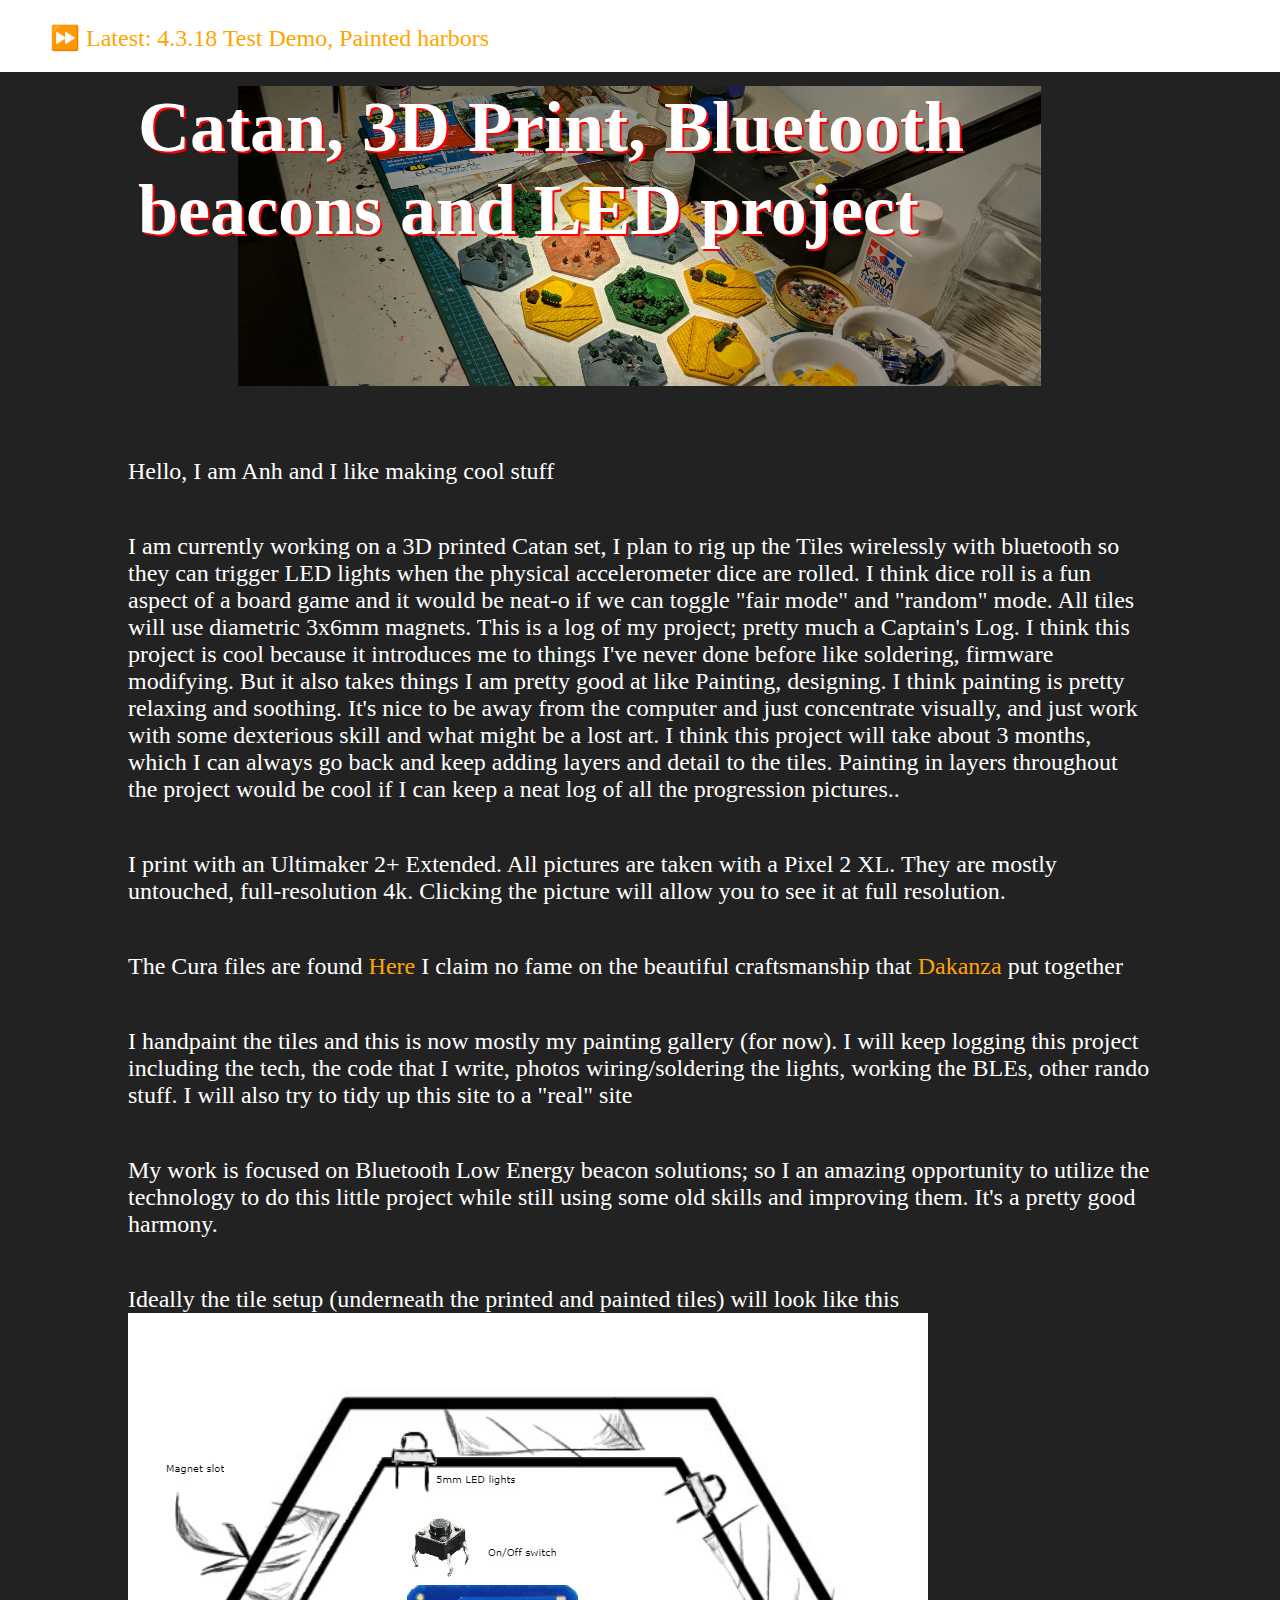
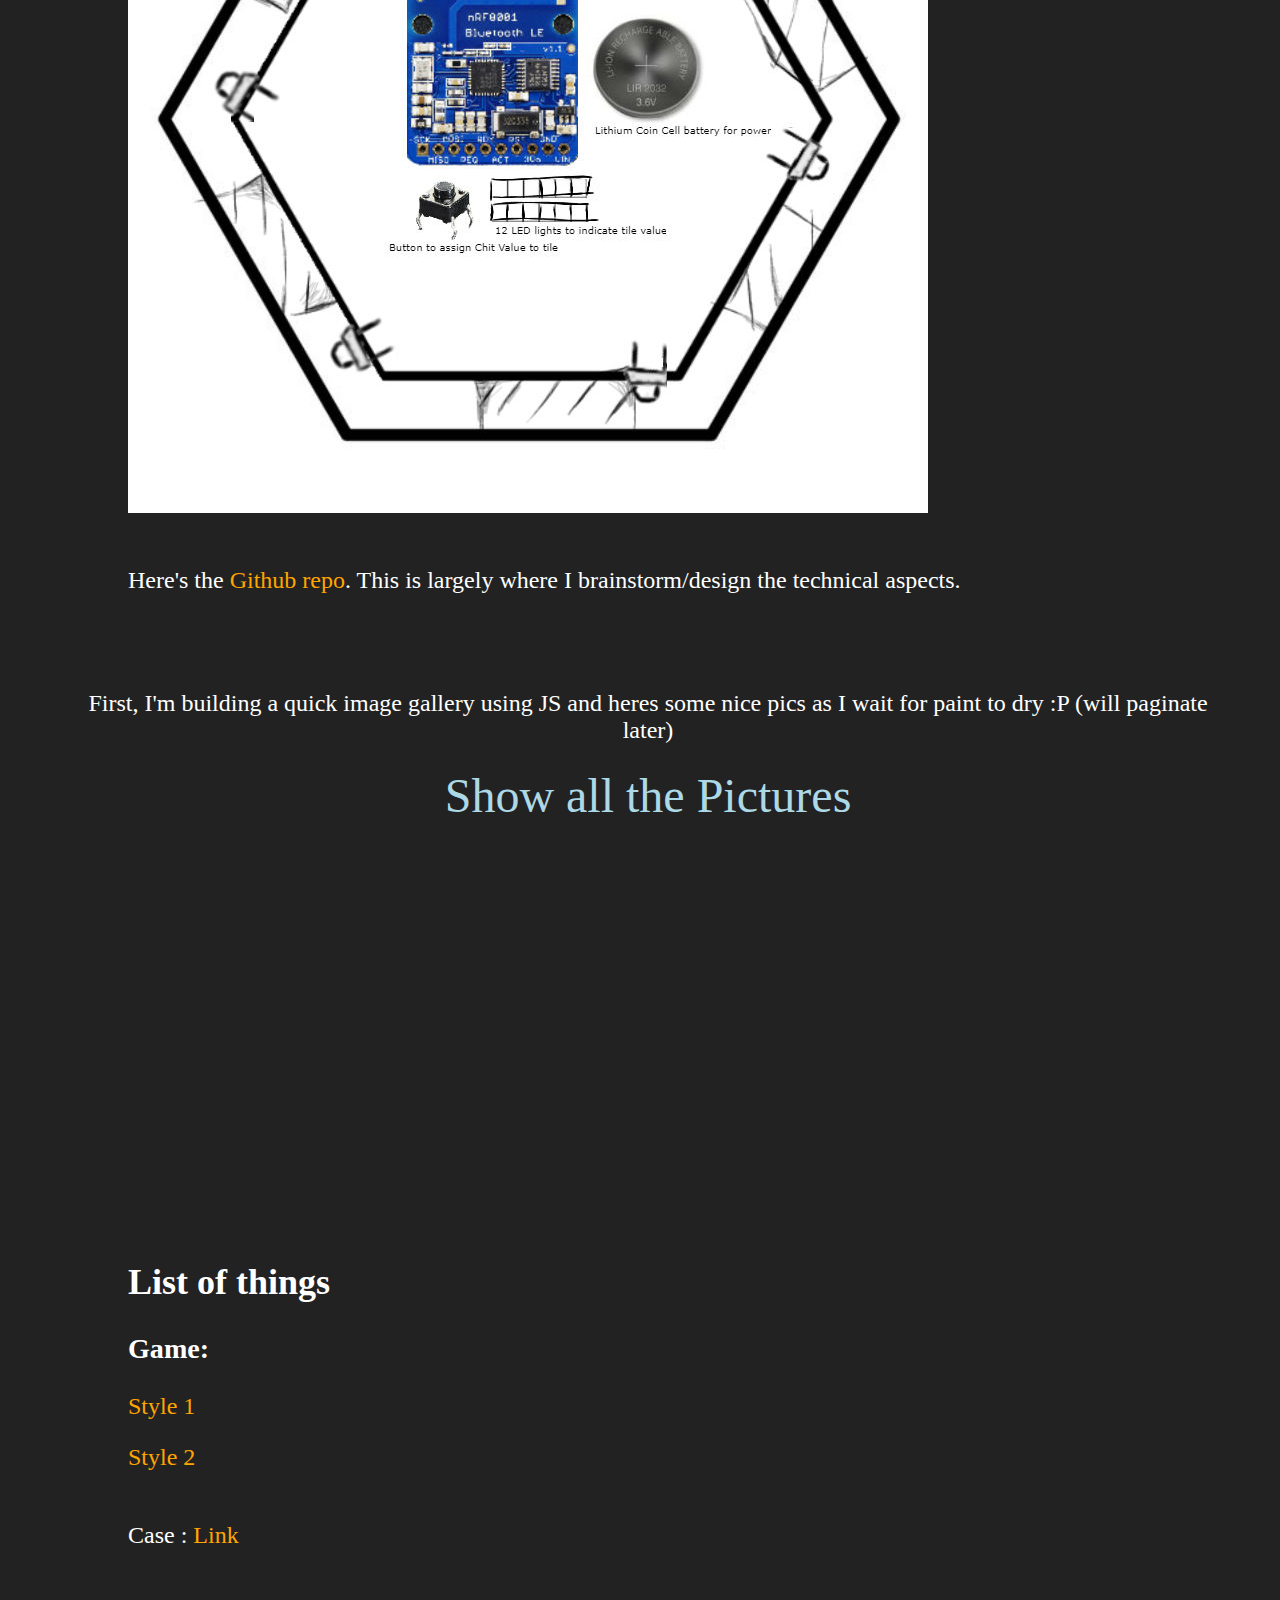
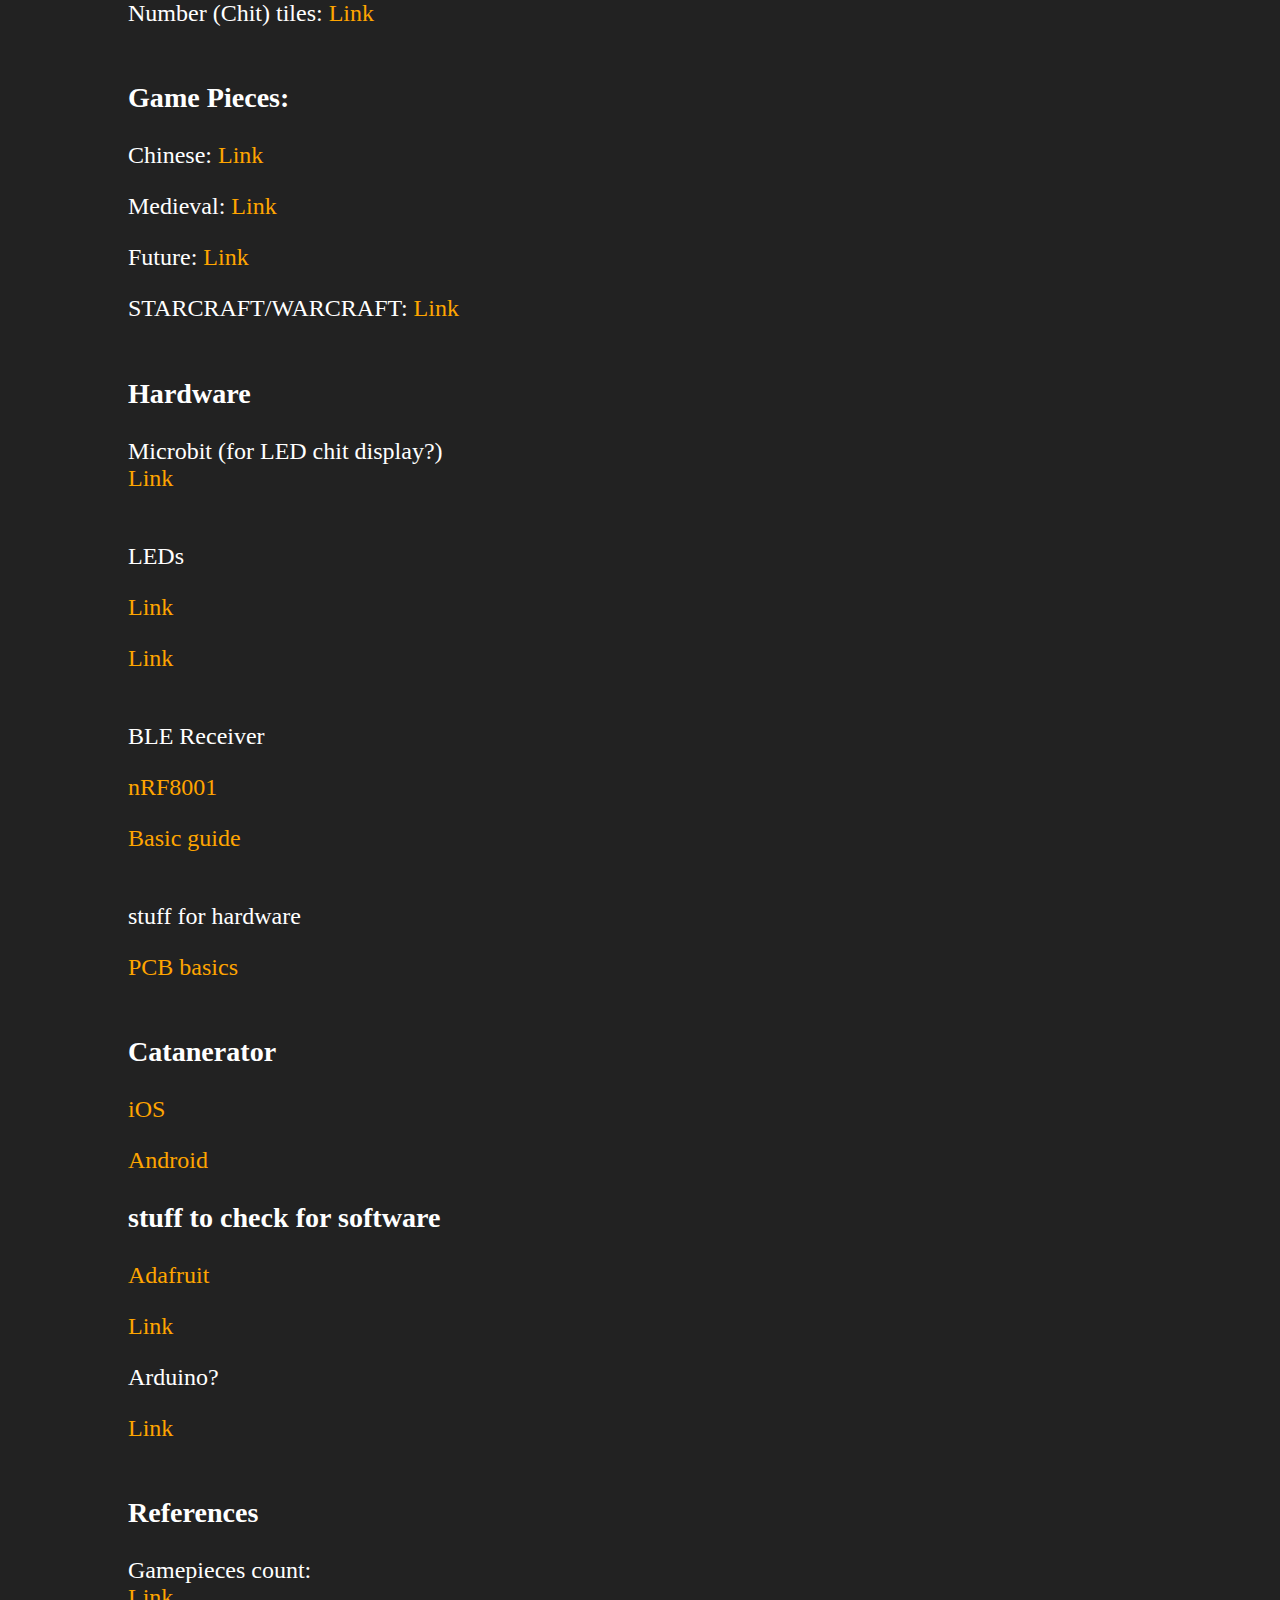
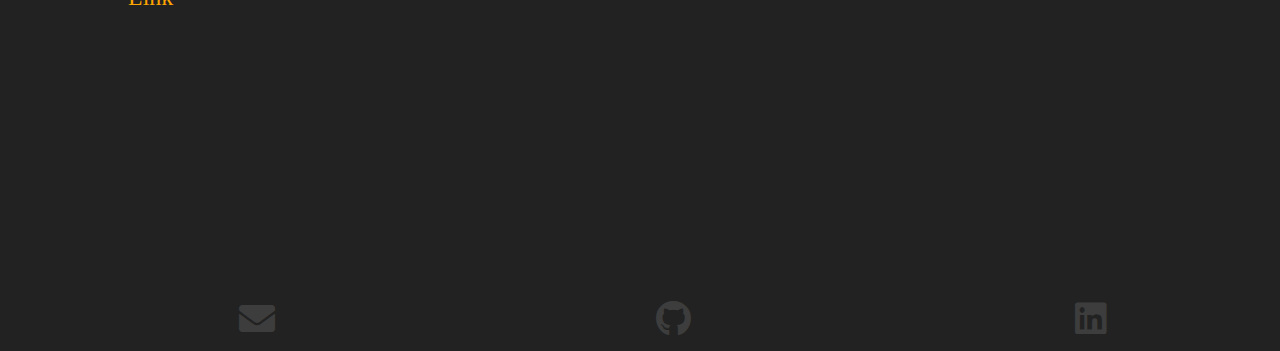
==== commit 62eabc95: "update 63" ====
--- a/index.html
+++ b/index.html
@@ -15,7 +15,7 @@
   <div class="nav" id="menu">
     <ul>
 
-      <li><a href="#gallery-latest" class="toggle" id="show-latest">⏩ Latest: 3.22.18 Painting Harbors, Robber and chits done, Printing Tile holders</a></li>
+      <li><a href="#gallery-latest" class="toggle" id="show-latest">⏩ Latest: 4.3.18 Test Demo, Painted harbors</a></li>
 
     </ul>
   </div>
@@ -378,34 +378,45 @@
                 <p>1. Go with IR receivers and make the Pi a Sender. The tiles can have their own LEDs and chips. This might be extremely feasible.</p>
                 <p>2. Go with a Board that you can place tiles on top of, this board will connect to the GPIO of the Pi (i bought an extender) so that each LED unit per tile attaches to 1 pin and you can call it. I prototyped it above. </p>
                 <p> Basically solution 1 uses solution 2 but with IR chips, Coin-cell battery and LEDs on the actual tile. Might actually consume less battery than Bluetooth as well. I think formfactor will be small enough so I do not have to change the tile height.</p>
-
+                <img class="progress-pics"  src="assets/img/pp/Catan-57.jpg" alt="Catan pics"/>
+                <p>
+                I am slowly painting the ships. I think its all pretty well detailed, the sails are white and the wood (even in between) is brown. I still have the 4 ships on the left to finish up. As well as the little wood dock peg.
+                </p>
+
+
+                <img class="progress-pics"  src="assets/img/pp/Catan-59.jpg" alt="Catan pics"/>
+                <p>
+                I am not quite sure how I want to paint the harbor tops. I pulled out the original game and saw that the harbor tops are pretty hard to disgintuish from one another except for the resource so I think to keep it align with the original theme of the game, I will paint them stone or grey for the base, and then detail the house and the crates and barrels. Each resource will have its own color as the tile (have to mix the paint lol).
+                </p>
+                <p>I want a nice neutral color for the 3 for 1 and I am still deciding what to use. I am leaning towards blue. Just like the original. I think I will use Gundam blue but the paint lid is stuck so I'll have to address that later..</p>
+
+                <img class="progress-pics"  src="assets/img/pp/Catan-58.jpg" alt="Catan pics"/>
+                <p> I used a black sharpie for the 2-6 and 9-12 and it turned out fine. I tried to paint the chits with a red Gundam Marker and it did not come out too hot. I also ran out of Iso Alcohol to try to clean it up lol. I am going to reprint the 6 and 8s and use the Red Sharpie. I found the Red Sharpie shortly after ~_~</p>
+
+                <img class="progress-pics"  src="assets/img/pp/Catan-60.jpg" alt="Catan pics"/>
+                <p> Here's what I am printing now, this is a tile container for the Water tiles. Theres a neat little STL with all the tiles holders with different measurements for the tiles. It all snaps together. I think ill find a simple box to keep it all in. 
+
+                <p> At this point, the game is pretty playable, using the games cards, set pieces and the regular water borders. so yay</p>
 
               </div>
 
 
 
 
+
               <div class="gallery hidden" id="gallery-latest">
-
-              <img class="progress-pics"  src="assets/img/pp/Catan-57.jpg" alt="Catan pics"/>
-              <p>
-              I am slowly painting the ships. I think its all pretty well detailed, the sails are white and the wood (even in between) is brown. I still have the 4 ships on the left to finish up. As well as the little wood dock peg.
-              </p>
-
-
-              <img class="progress-pics"  src="assets/img/pp/Catan-59.jpg" alt="Catan pics"/>
-              <p>
-              I am not quite sure how I want to paint the harbor tops. I pulled out the original game and saw that the harbor tops are pretty hard to disgintuish from one another except for the resource so I think to keep it align with the original theme of the game, I will paint them stone or grey for the base, and then detail the house and the crates and barrels. Each resource will have its own color as the tile (have to mix the paint lol).
-              </p>
-              <p>I want a nice neutral color for the 3 for 1 and I am still deciding what to use. I am leaning towards blue. Just like the original. I think I will use Gundam blue but the paint lid is stuck so I'll have to address that later..</p>
-
-              <img class="progress-pics"  src="assets/img/pp/Catan-58.jpg" alt="Catan pics"/>
-              <p> I used a black sharpie for the 2-6 and 9-12 and it turned out fine. I tried to paint the chits with a red Gundam Marker and it did not come out too hot. I also ran out of Iso Alcohol to try to clean it up lol. I am going to reprint the 6 and 8s and use the Red Sharpie. I found the Red Sharpie shortly after ~_~</p>
-
-              <img class="progress-pics"  src="assets/img/pp/Catan-60.jpg" alt="Catan pics"/>
-              <p> Here's what I am printing now, this is a tile container for the Water tiles. Theres a neat little STL with all the tiles holders with different measurements for the tiles. It all snaps together. I think ill find a simple box to keep it all in. 
-
-                <p> At this point, the game is pretty playable, using the games cards, set pieces and the regular water borders. so yay</p>
+                <img class="progress-pics"  src="assets/img/pp/Catan-61.jpg" alt="Catan pics"/>
+                <p>
+                Took the game out for a test drive with some friends with some partial missing pieces (player pieces, harbors). Turned out great! I was blue and was in 2nd place... rolled a 7 and lost my hand twice for the nuts
+                </p>
+                <img class="progress-pics"  src="assets/img/pp/Catan-62.jpg" alt="Catan pics"/>
+                <p>Another one</p>
+                <img class="progress-pics"  src="assets/img/pp/Catan-63.jpg" alt="Catan pics"/>
+                <p> The next day I got to painting and voila</p>
+
+                <p> Now printing the containers, top coating the harbor tops, printing the the player pieces</p>
+                
+
               </div>
 
 
--- a/assets/styles/style.css
+++ b/assets/styles/style.css
@@ -191,4 +191,4 @@
 }
 .contact .clear {
   clear: both;
-}
+}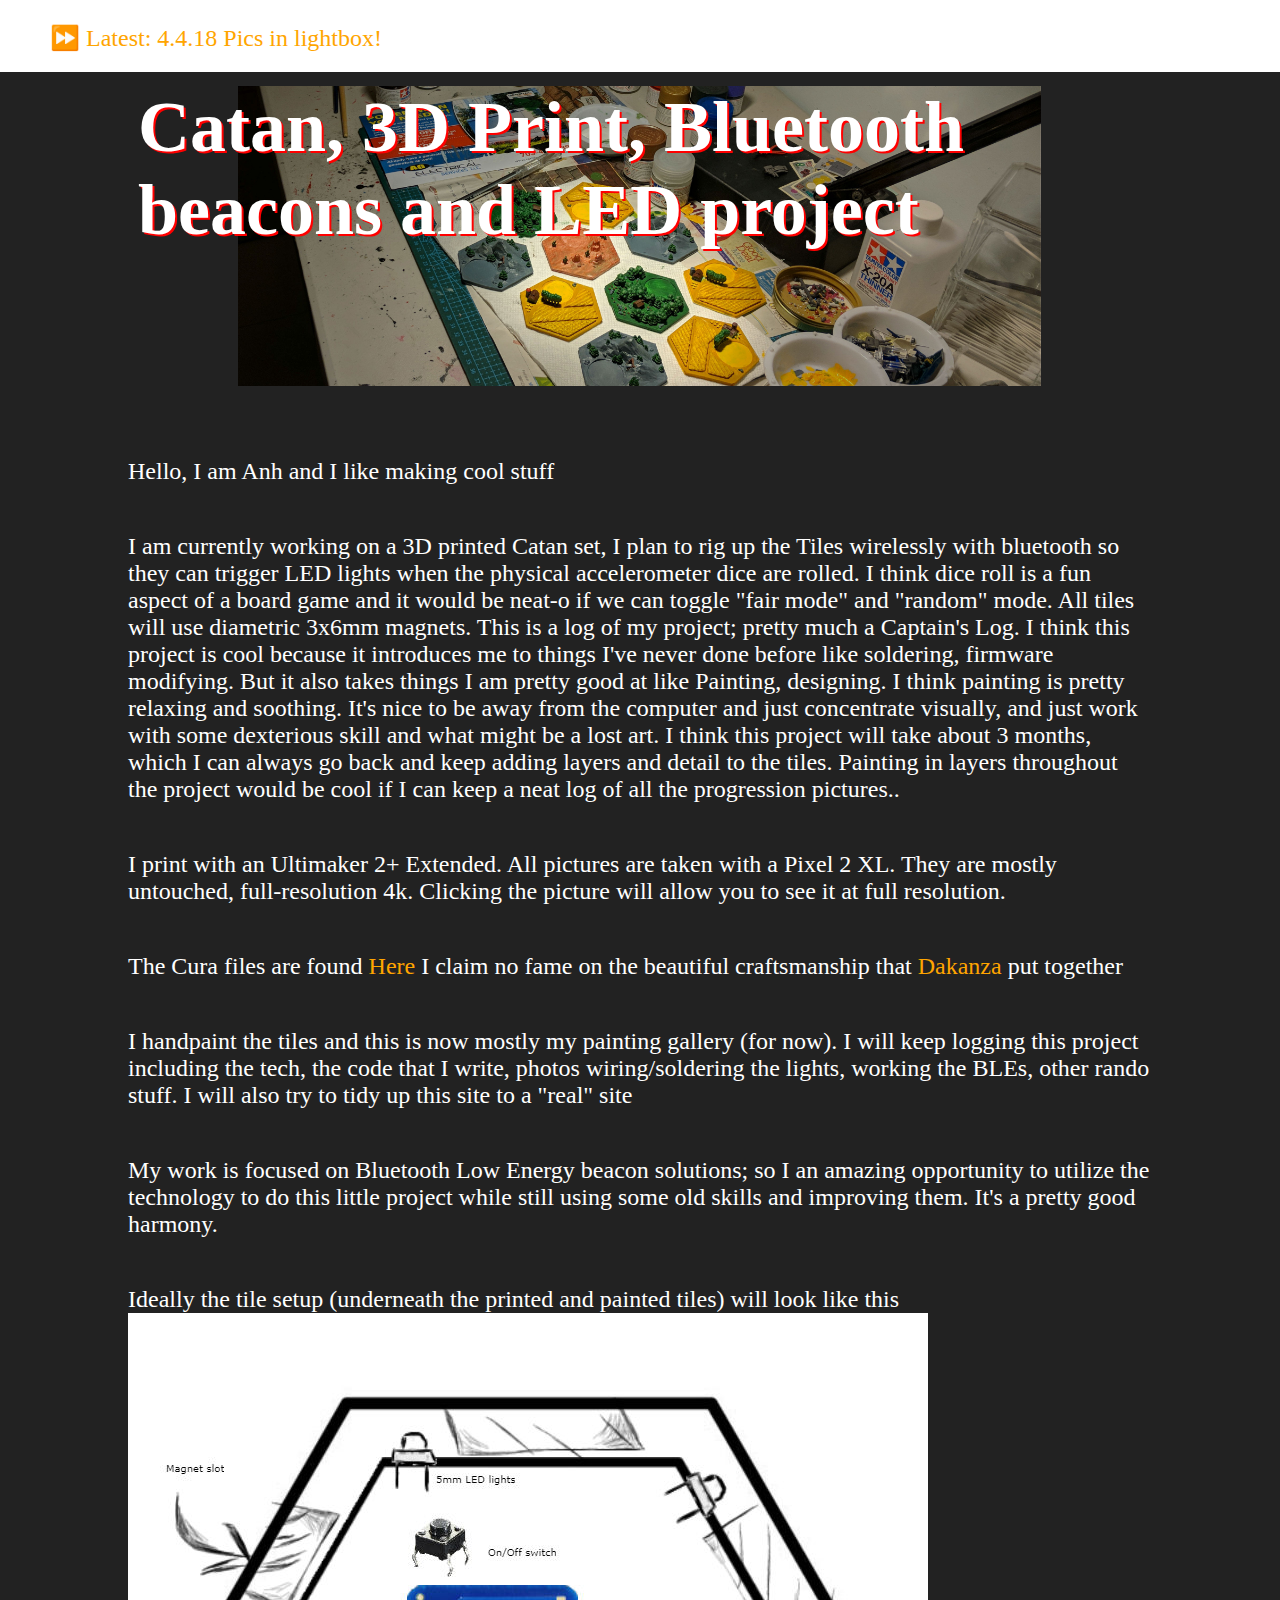
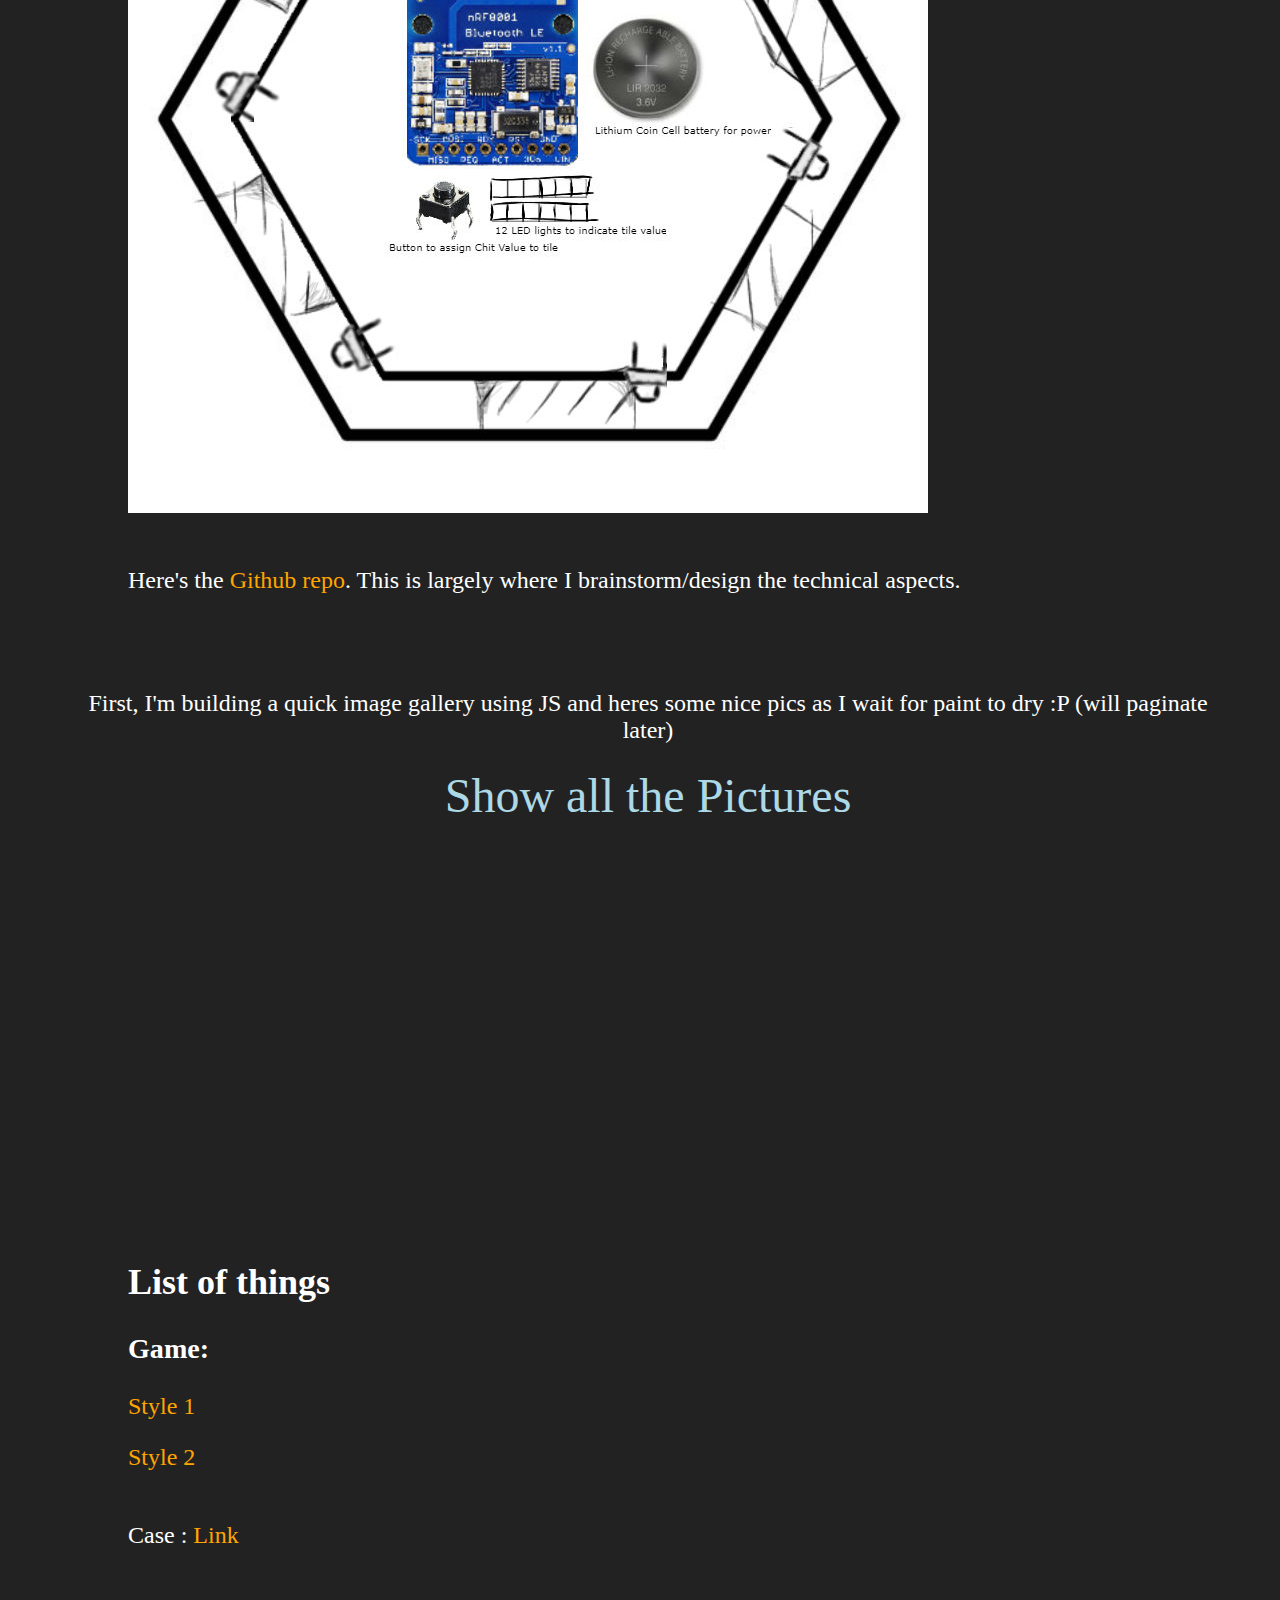
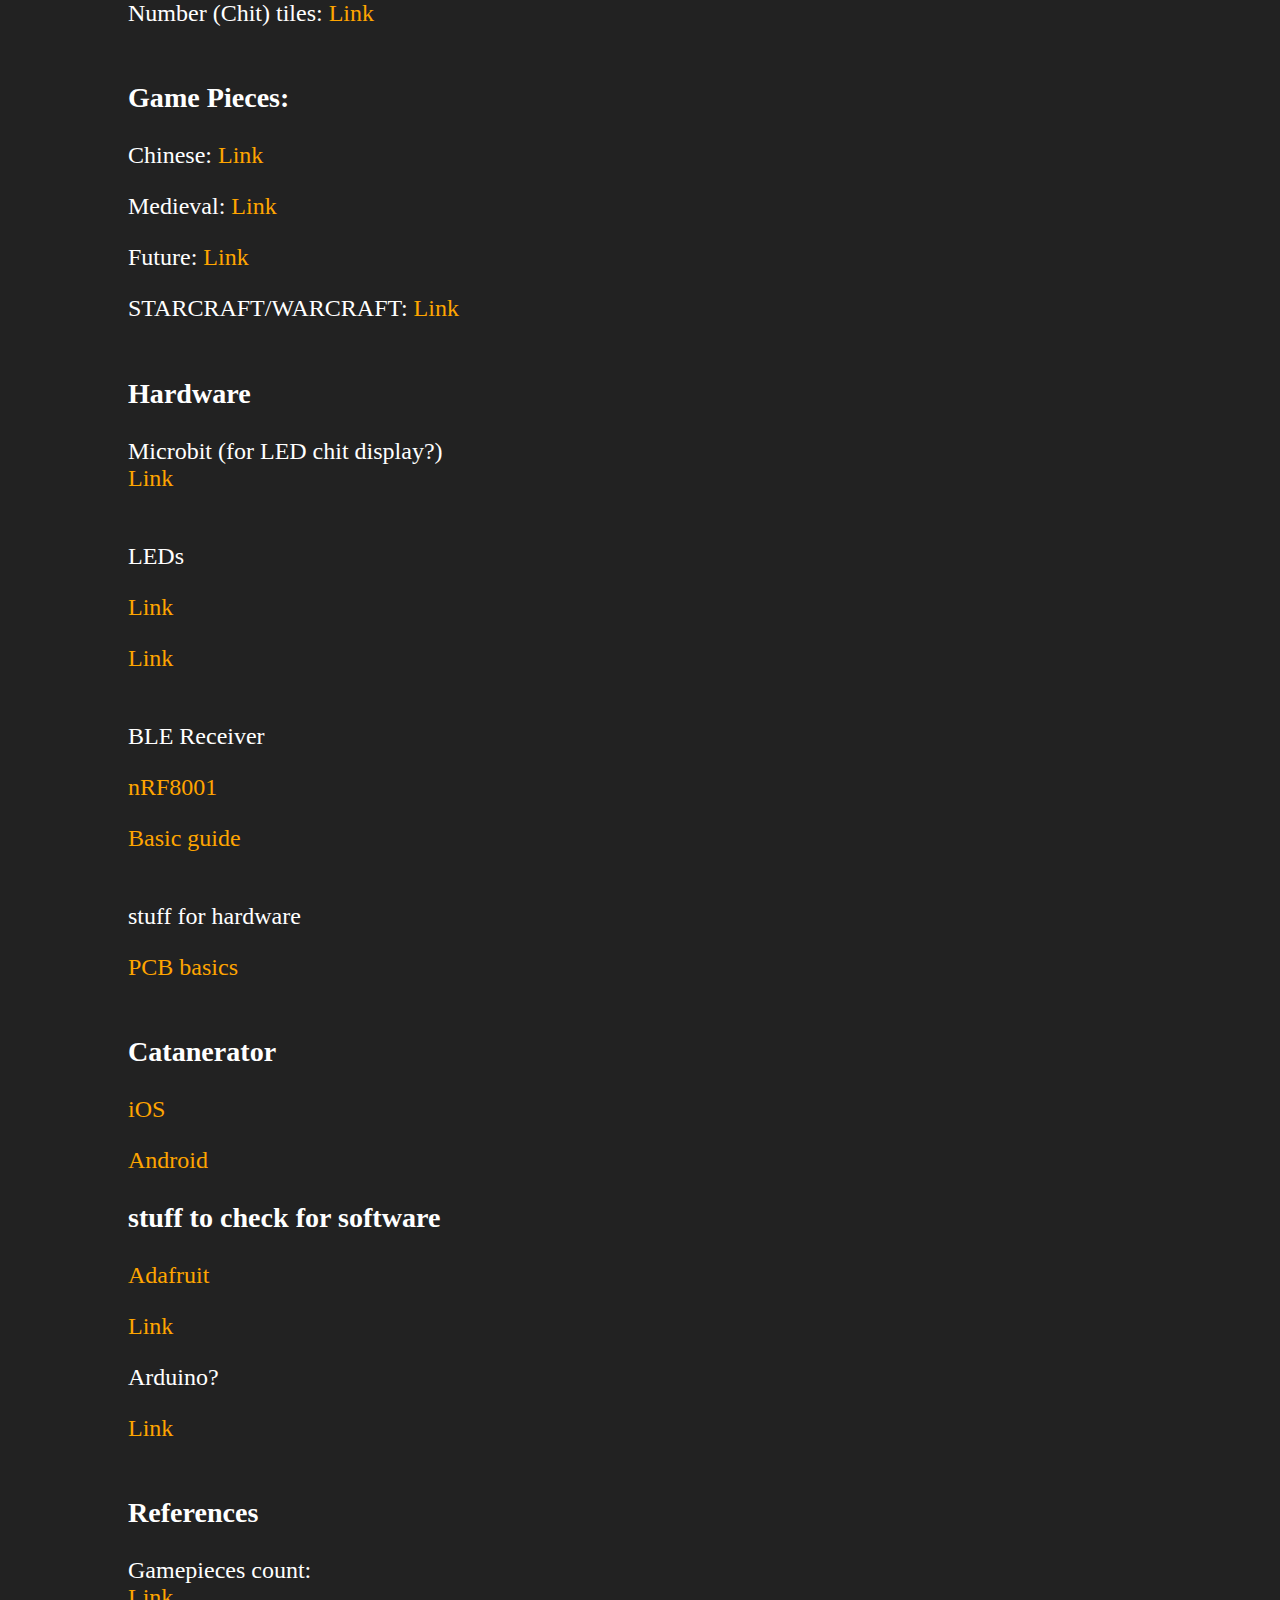
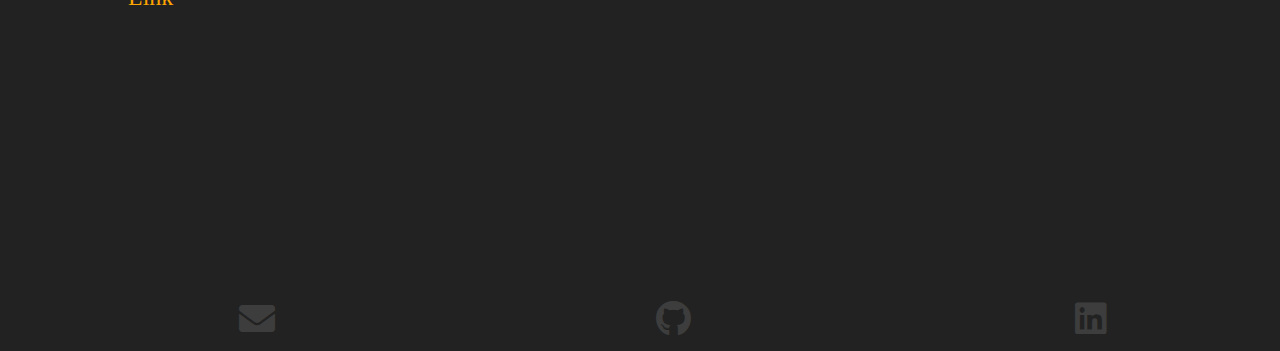
==== commit b4dca7e5: "update to 69" ====
--- a/index.html
+++ b/index.html
@@ -15,7 +15,7 @@
   <div class="nav" id="menu">
     <ul>
 
-      <li><a href="#gallery-latest" class="toggle" id="show-latest">⏩ Latest: 4.3.18 Test Demo, Painted harbors</a></li>
+      <li><a href="#gallery-latest" class="toggle" id="show-latest">⏩ Latest: 4.4.18 Pics in lightbox!</a></li>
 
     </ul>
   </div>
@@ -398,16 +398,9 @@
 
                 <p> At this point, the game is pretty playable, using the games cards, set pieces and the regular water borders. so yay</p>
 
-              </div>
-
-
-
-
-
-              <div class="gallery hidden" id="gallery-latest">
                 <img class="progress-pics"  src="assets/img/pp/Catan-61.jpg" alt="Catan pics"/>
                 <p>
-                Took the game out for a test drive with some friends with some partial missing pieces (player pieces, harbors). Turned out great! I was blue and was in 2nd place... rolled a 7 and lost my hand twice for the nuts
+                Took the game out for a test drive with some friends with some partial missing pieces (player pieces, harbors). Turned out great! I was blue and was in 2nd place... rolled 7 twice on my roll and lost my hand twice for the nuts
                 </p>
                 <img class="progress-pics"  src="assets/img/pp/Catan-62.jpg" alt="Catan pics"/>
                 <p>Another one</p>
@@ -416,6 +409,22 @@
 
                 <p> Now printing the containers, top coating the harbor tops, printing the the player pieces</p>
                 
+              </div>
+
+
+
+
+
+              <div class="gallery hidden" id="gallery-latest">
+                <img class="progress-pics"  src="assets/img/pp/Catan-64.jpg" alt="Catan pics"/>
+
+                <img class="progress-pics"  src="assets/img/pp/Catan-65.jpg" alt="Catan pics"/>
+
+                <img class="progress-pics"  src="assets/img/pp/Catan-66.jpg" alt="Catan pics"/>
+
+                <img class="progress-pics"  src="assets/img/pp/Catan-67.jpg" alt="Catan pics"/>  
+                <img class="progress-pics"  src="assets/img/pp/Catan-68.jpg" alt="Catan pics"/>
+                <img class="progress-pics"  src="assets/img/pp/Catan-69.jpg" alt="Catan pics"/>            
 
               </div>
 
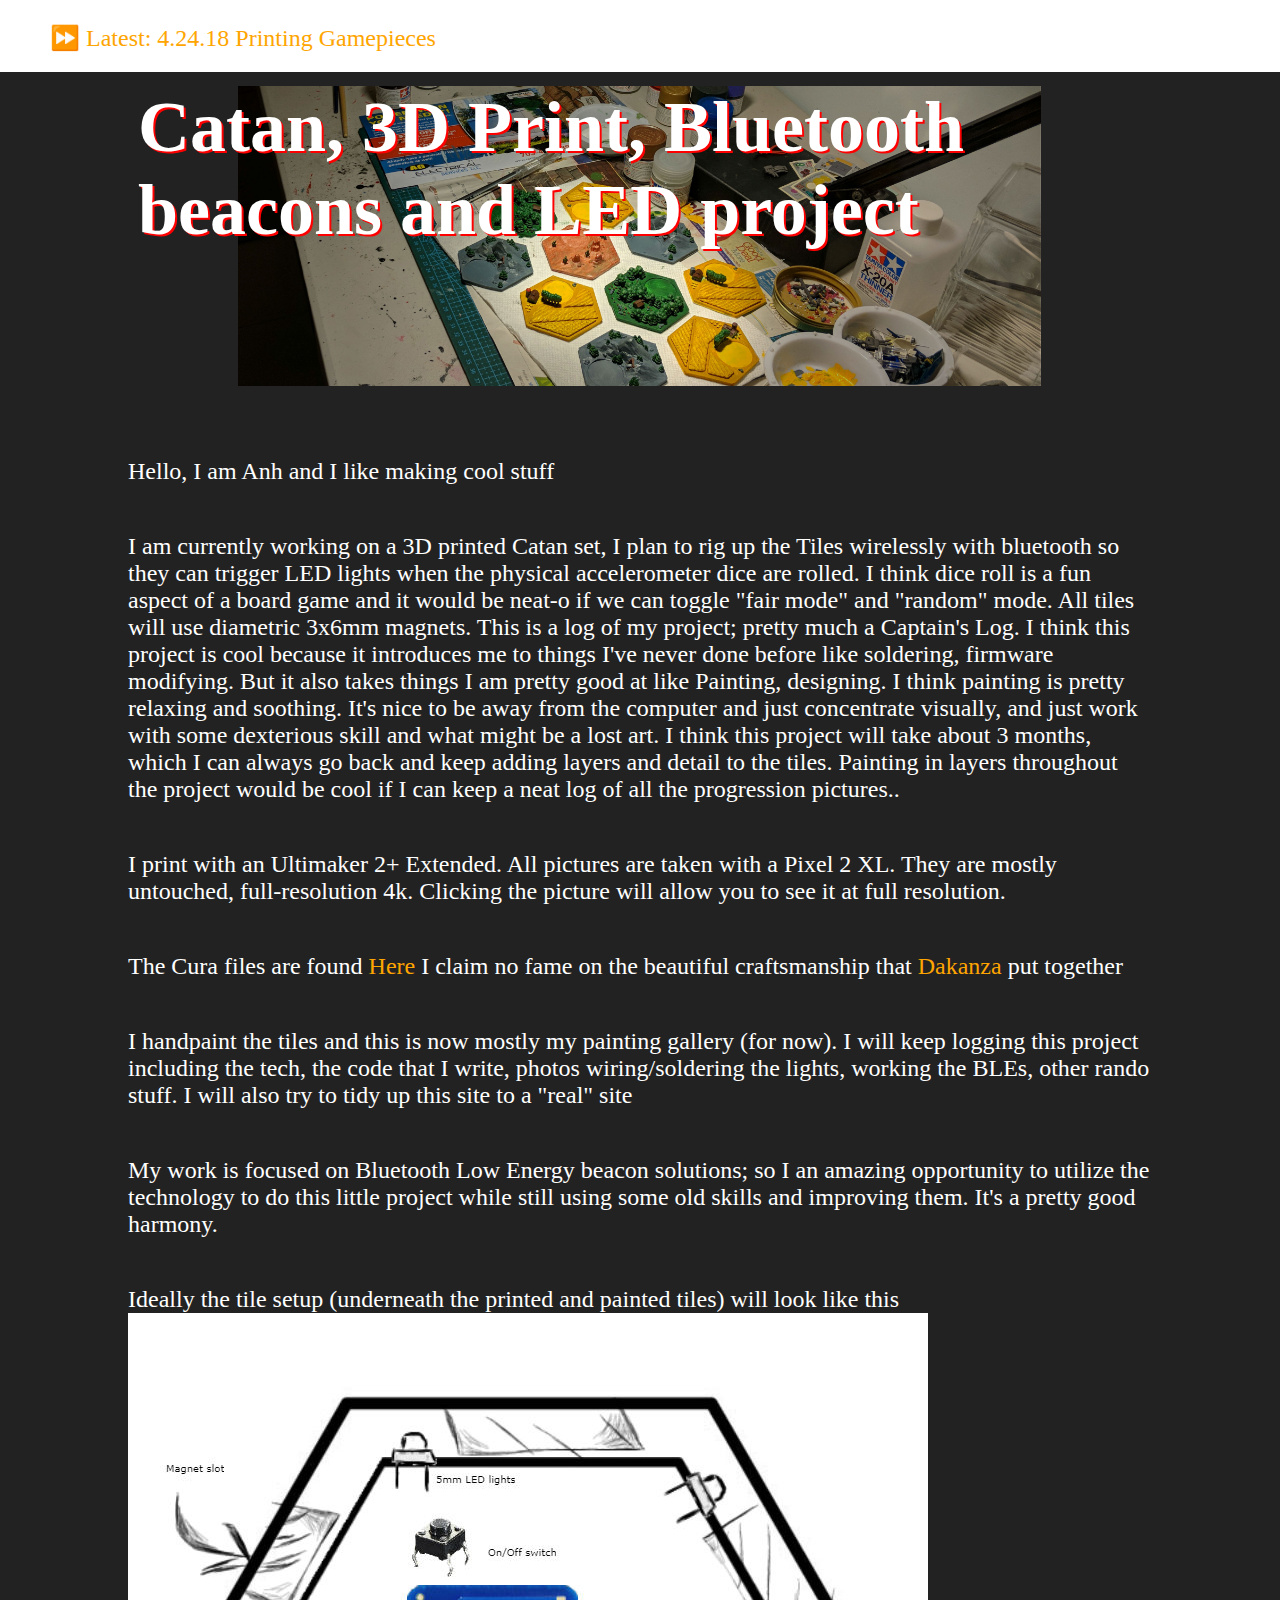
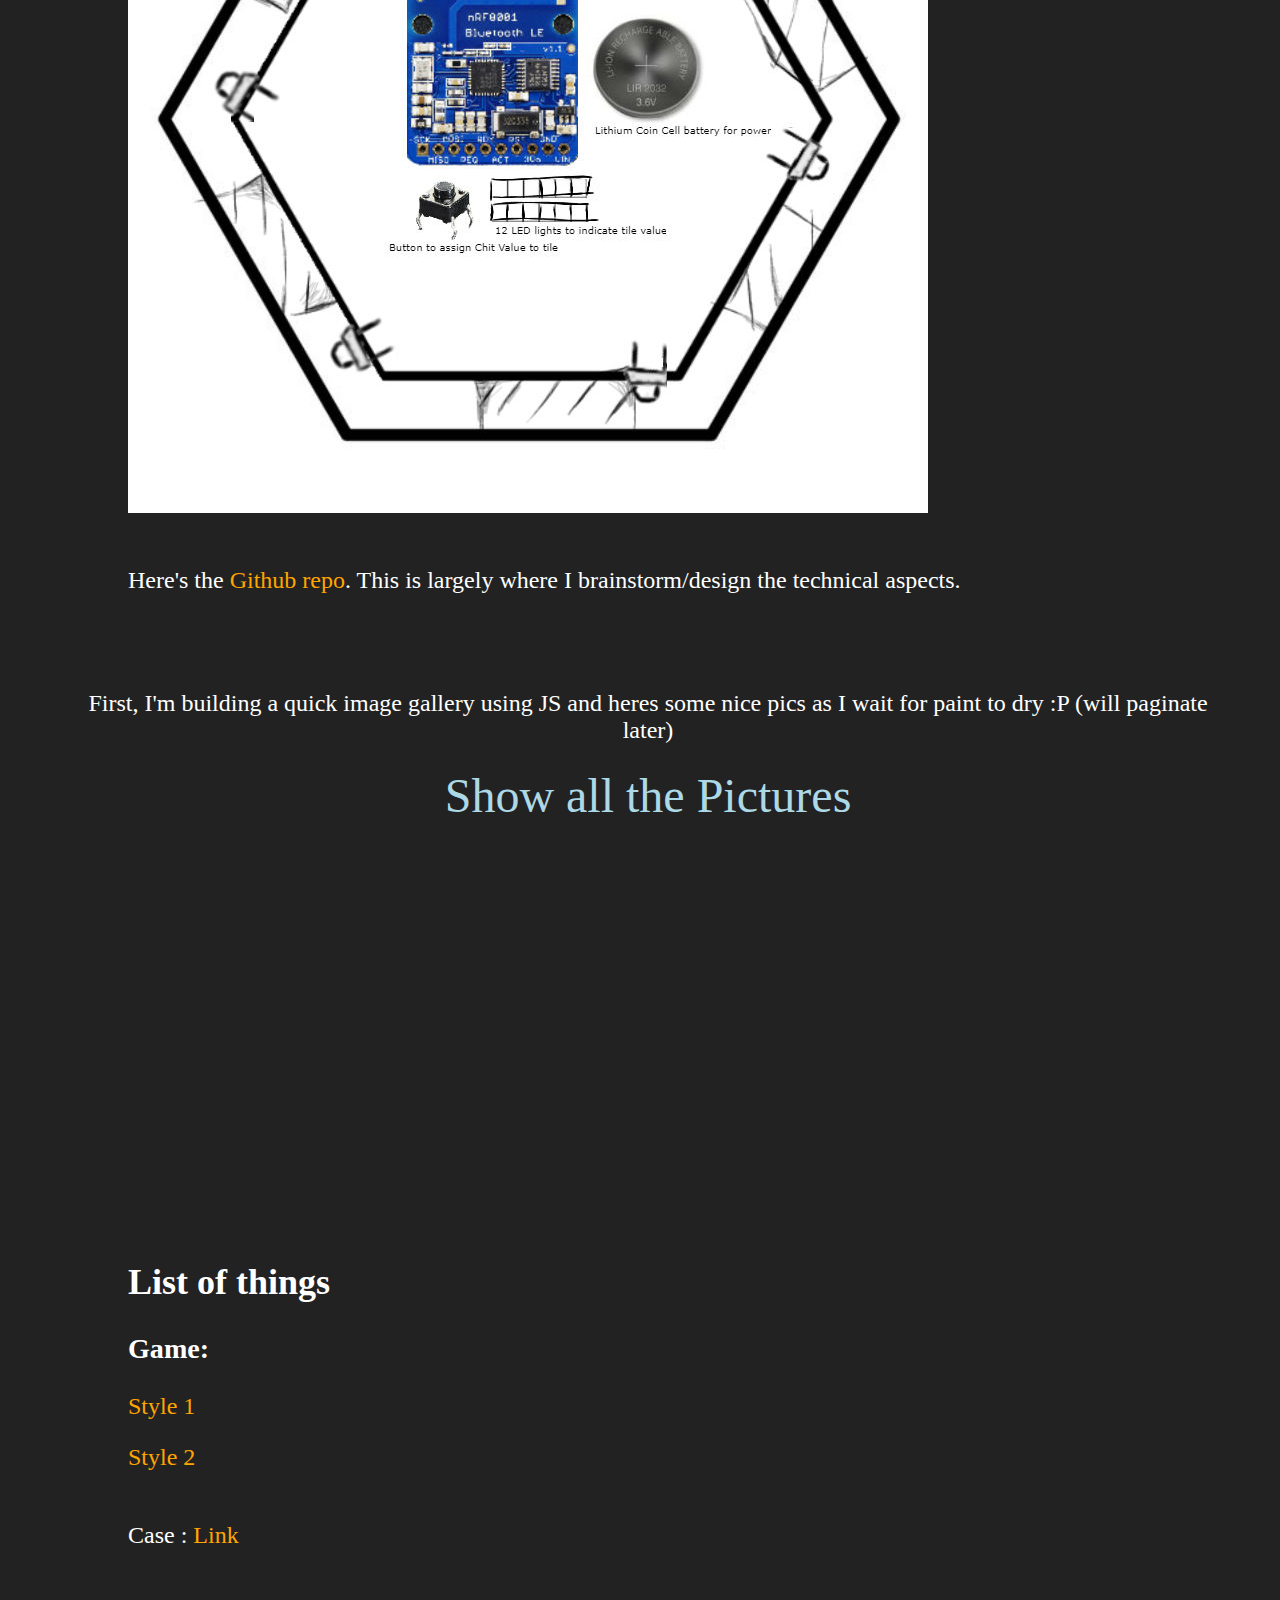
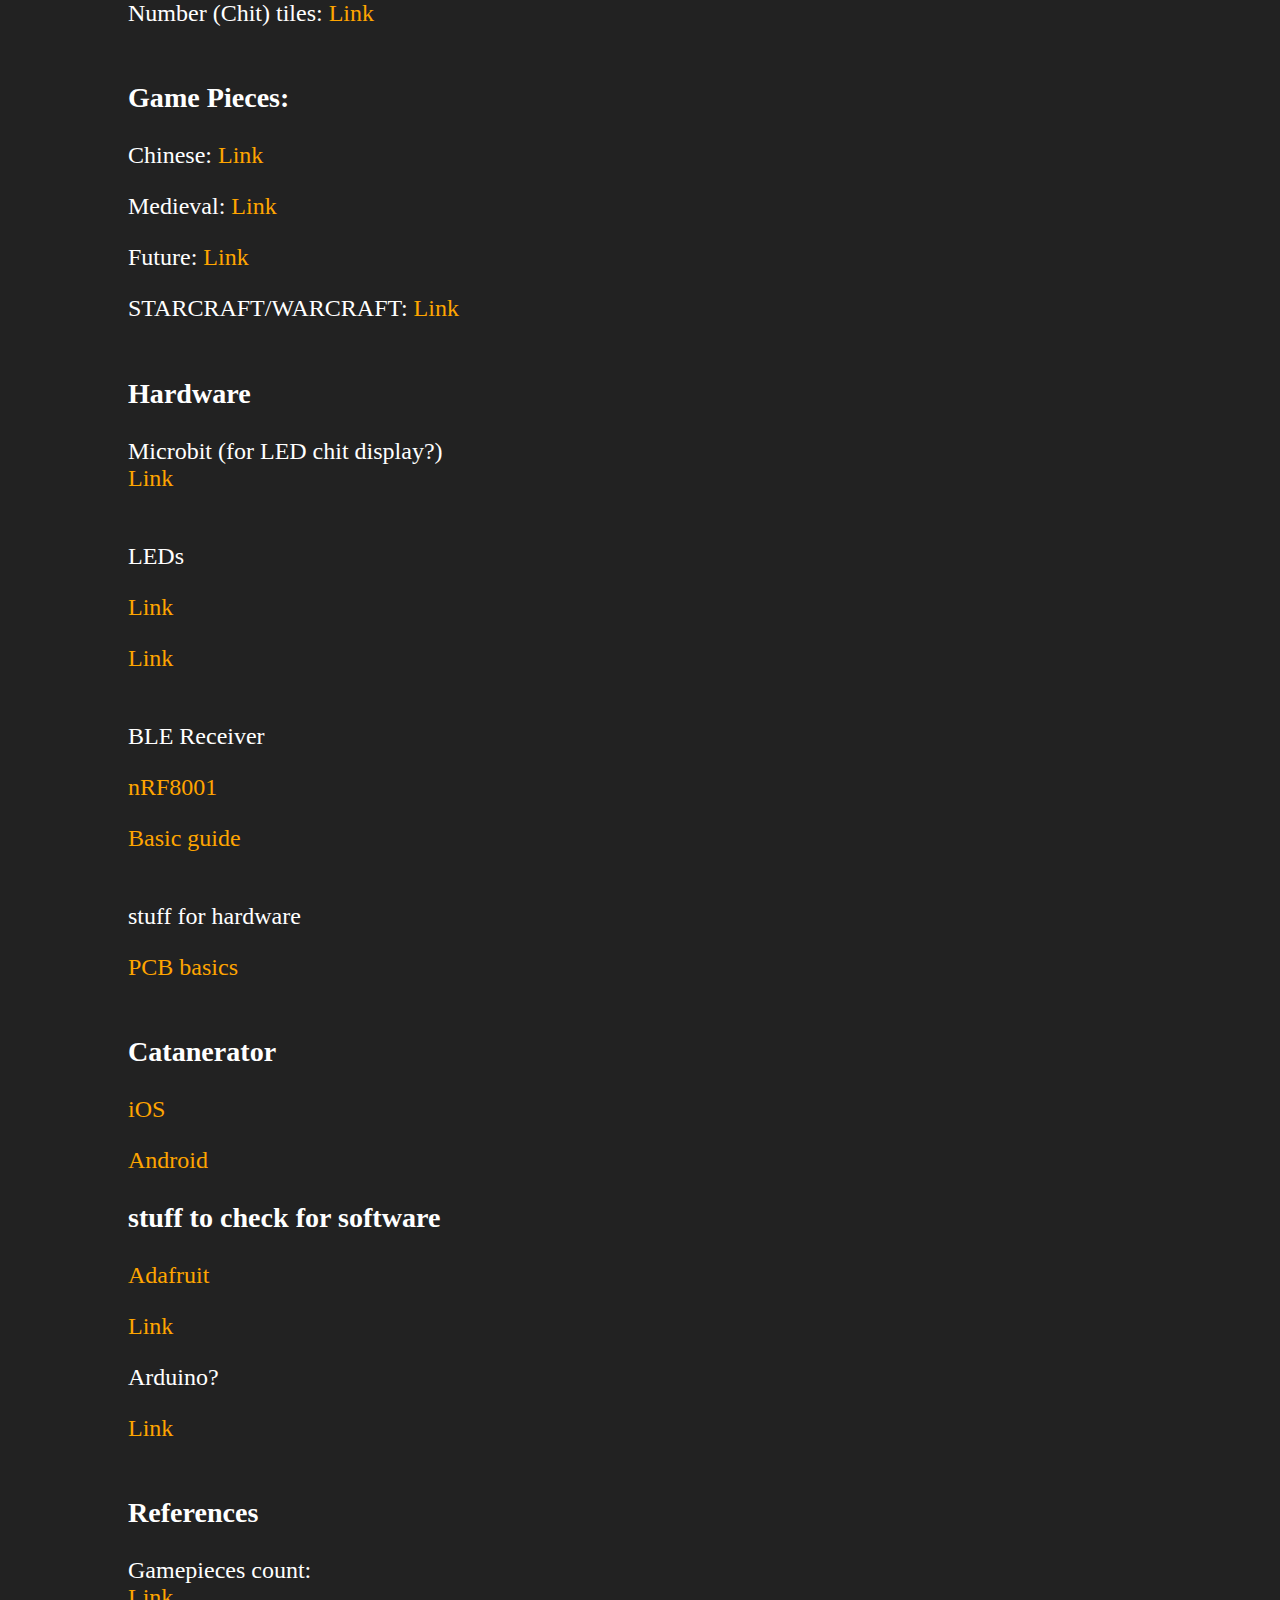
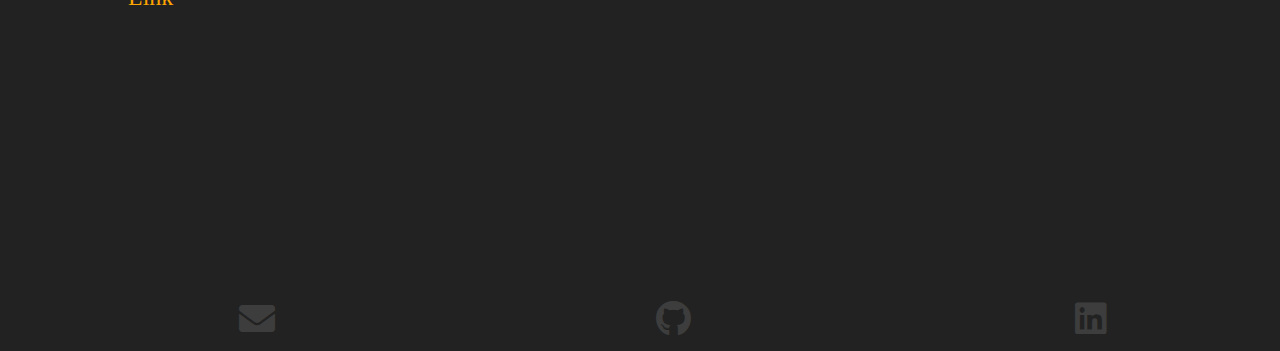
==== commit 6d1763ba: "4-25 update" ====
--- a/index.html
+++ b/index.html
@@ -15,7 +15,7 @@
   <div class="nav" id="menu">
     <ul>
 
-      <li><a href="#gallery-latest" class="toggle" id="show-latest">⏩ Latest: 4.4.18 Pics in lightbox!</a></li>
+      <li><a href="#gallery-latest" class="toggle" id="show-latest">⏩ Latest: 4.24.18 Printing Gamepieces</a></li>
 
     </ul>
   </div>
@@ -409,22 +409,37 @@
 
                 <p> Now printing the containers, top coating the harbor tops, printing the the player pieces</p>
                 
-              </div>
-
-
-
-
-
-              <div class="gallery hidden" id="gallery-latest">
+
                 <img class="progress-pics"  src="assets/img/pp/Catan-64.jpg" alt="Catan pics"/>
-
+                <p>Captions aren't really needed</p>
                 <img class="progress-pics"  src="assets/img/pp/Catan-65.jpg" alt="Catan pics"/>
 
                 <img class="progress-pics"  src="assets/img/pp/Catan-66.jpg" alt="Catan pics"/>
 
                 <img class="progress-pics"  src="assets/img/pp/Catan-67.jpg" alt="Catan pics"/>  
                 <img class="progress-pics"  src="assets/img/pp/Catan-68.jpg" alt="Catan pics"/>
-                <img class="progress-pics"  src="assets/img/pp/Catan-69.jpg" alt="Catan pics"/>            
+                <img class="progress-pics"  src="assets/img/pp/Catan-69.jpg" alt="Catan pics"/> 
+              </div>
+
+
+
+
+
+              <div class="gallery hidden" id="gallery-latest">
+                <img class="progress-pics"  src="assets/img/pp/Catan-73.jpg" alt="Catan pics"/>
+                <p>Here are all three game pieces, I first printed a Futuristic Set cause I liked the simple lines and design
+                   but it ultimately did not fit with the theme of the game and looked really offsetting. So now I am using Medieval pieces. I would like to play around with the Warcraft and Starcraft STL files and put them on a circle so it can fit on my tiles.</p>
+                <img class="progress-pics"  src="assets/img/pp/Catan-71.jpg" alt="Catan pics"/>
+                <p>Settlement</p>
+
+                <img class="progress-pics"  src="assets/img/pp/Catan-72.jpg" alt="Catan pics"/>
+                <p>Road</p>
+
+                <img class="progress-pics"  src="assets/img/pp/Catan-70.jpg" alt="Catan pics"/>  
+                <p> City, even my Pixel 2 camera is struggling to capture all the detail </p>
+       
+
+                <p> On other news for the LED portion, I purchased Addressable LED strips and will use this. Pretty much I will design "Under Chits" that will need to be organized before the real tiles and real chit are placed ontop</p>
 
               </div>
 
